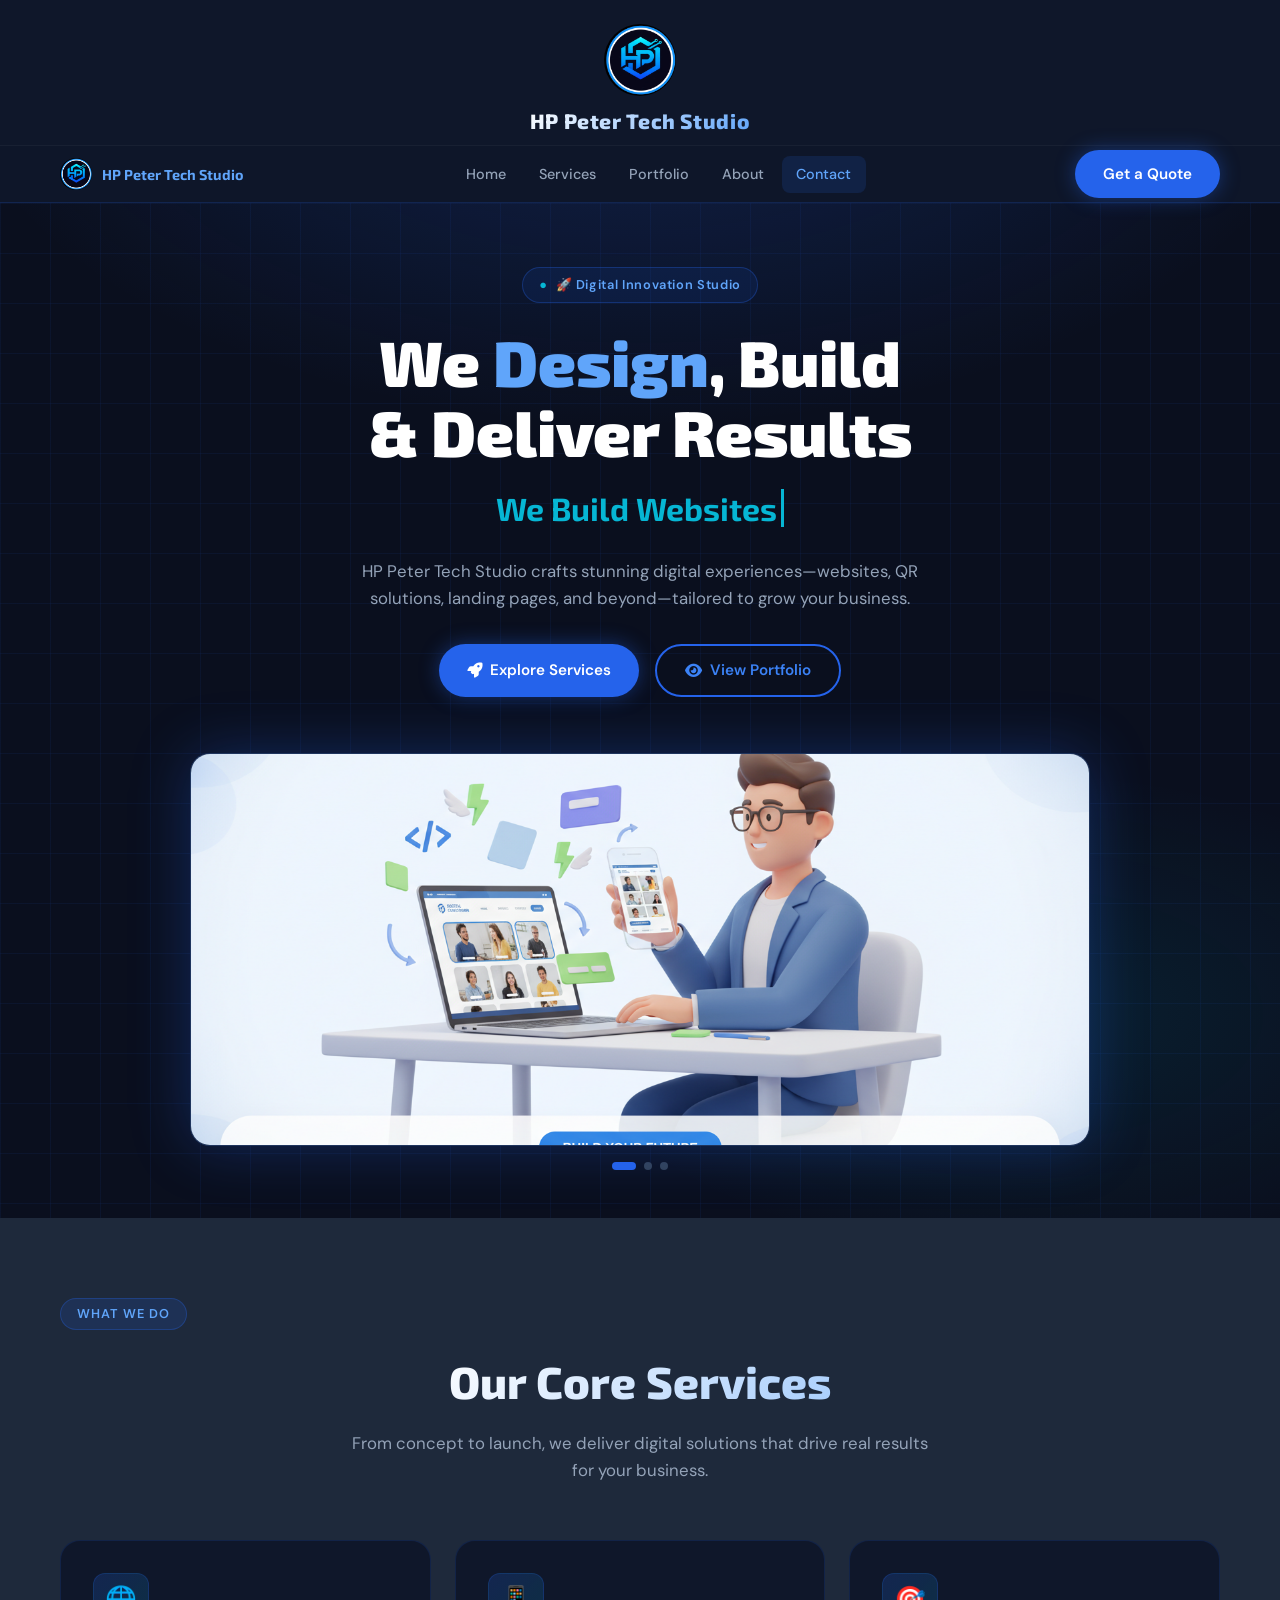
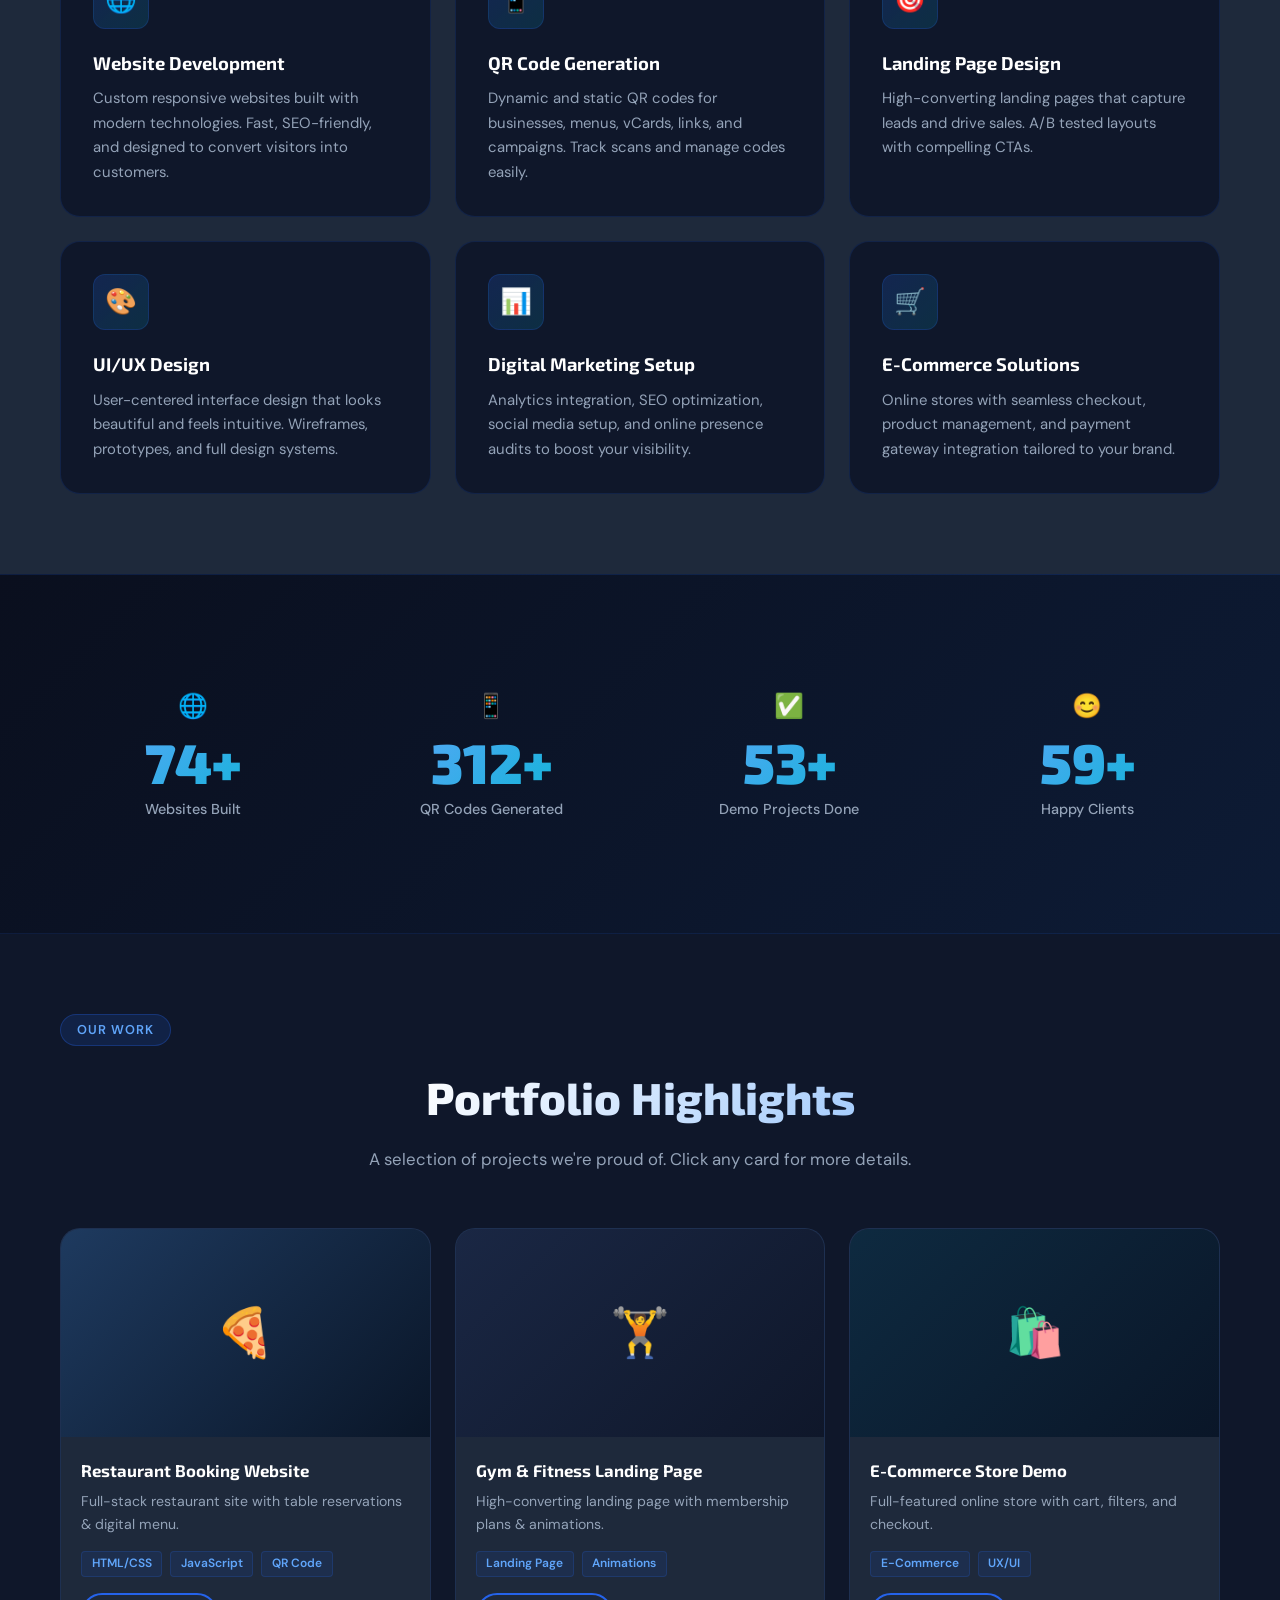
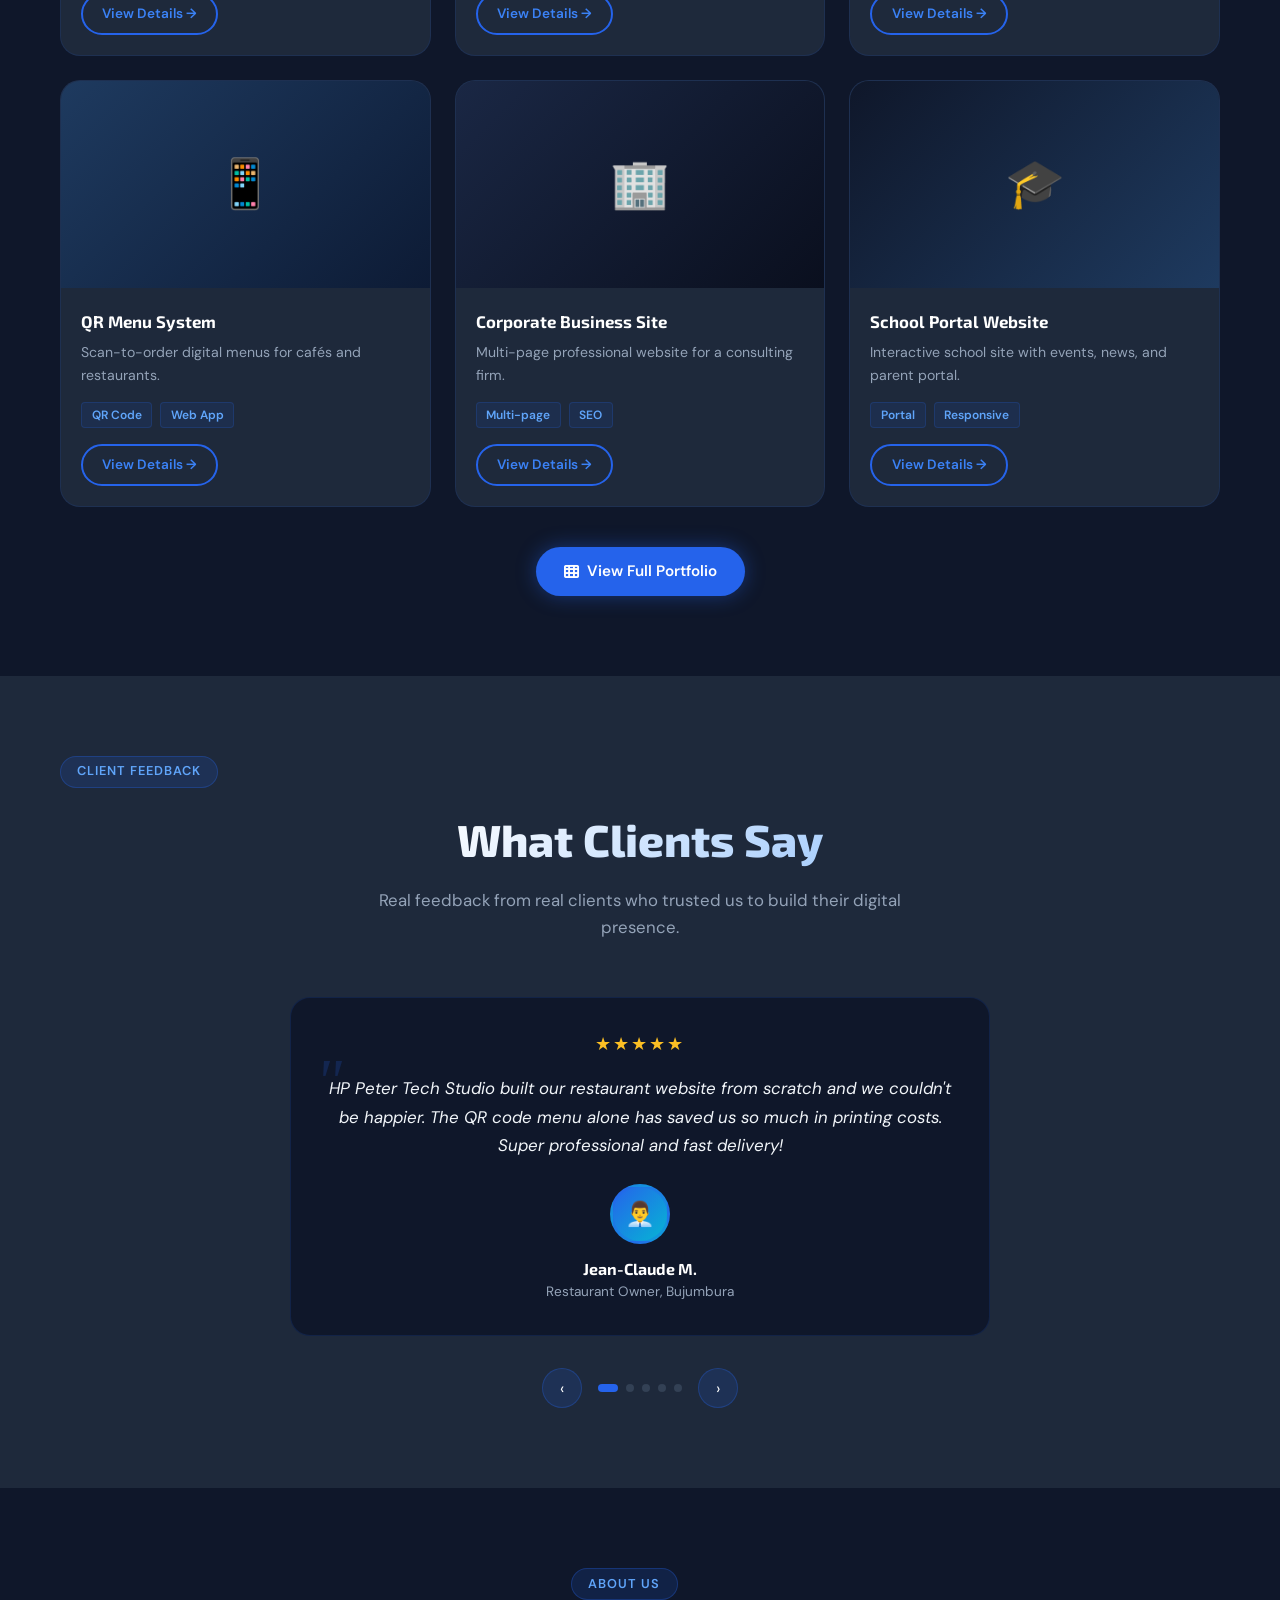
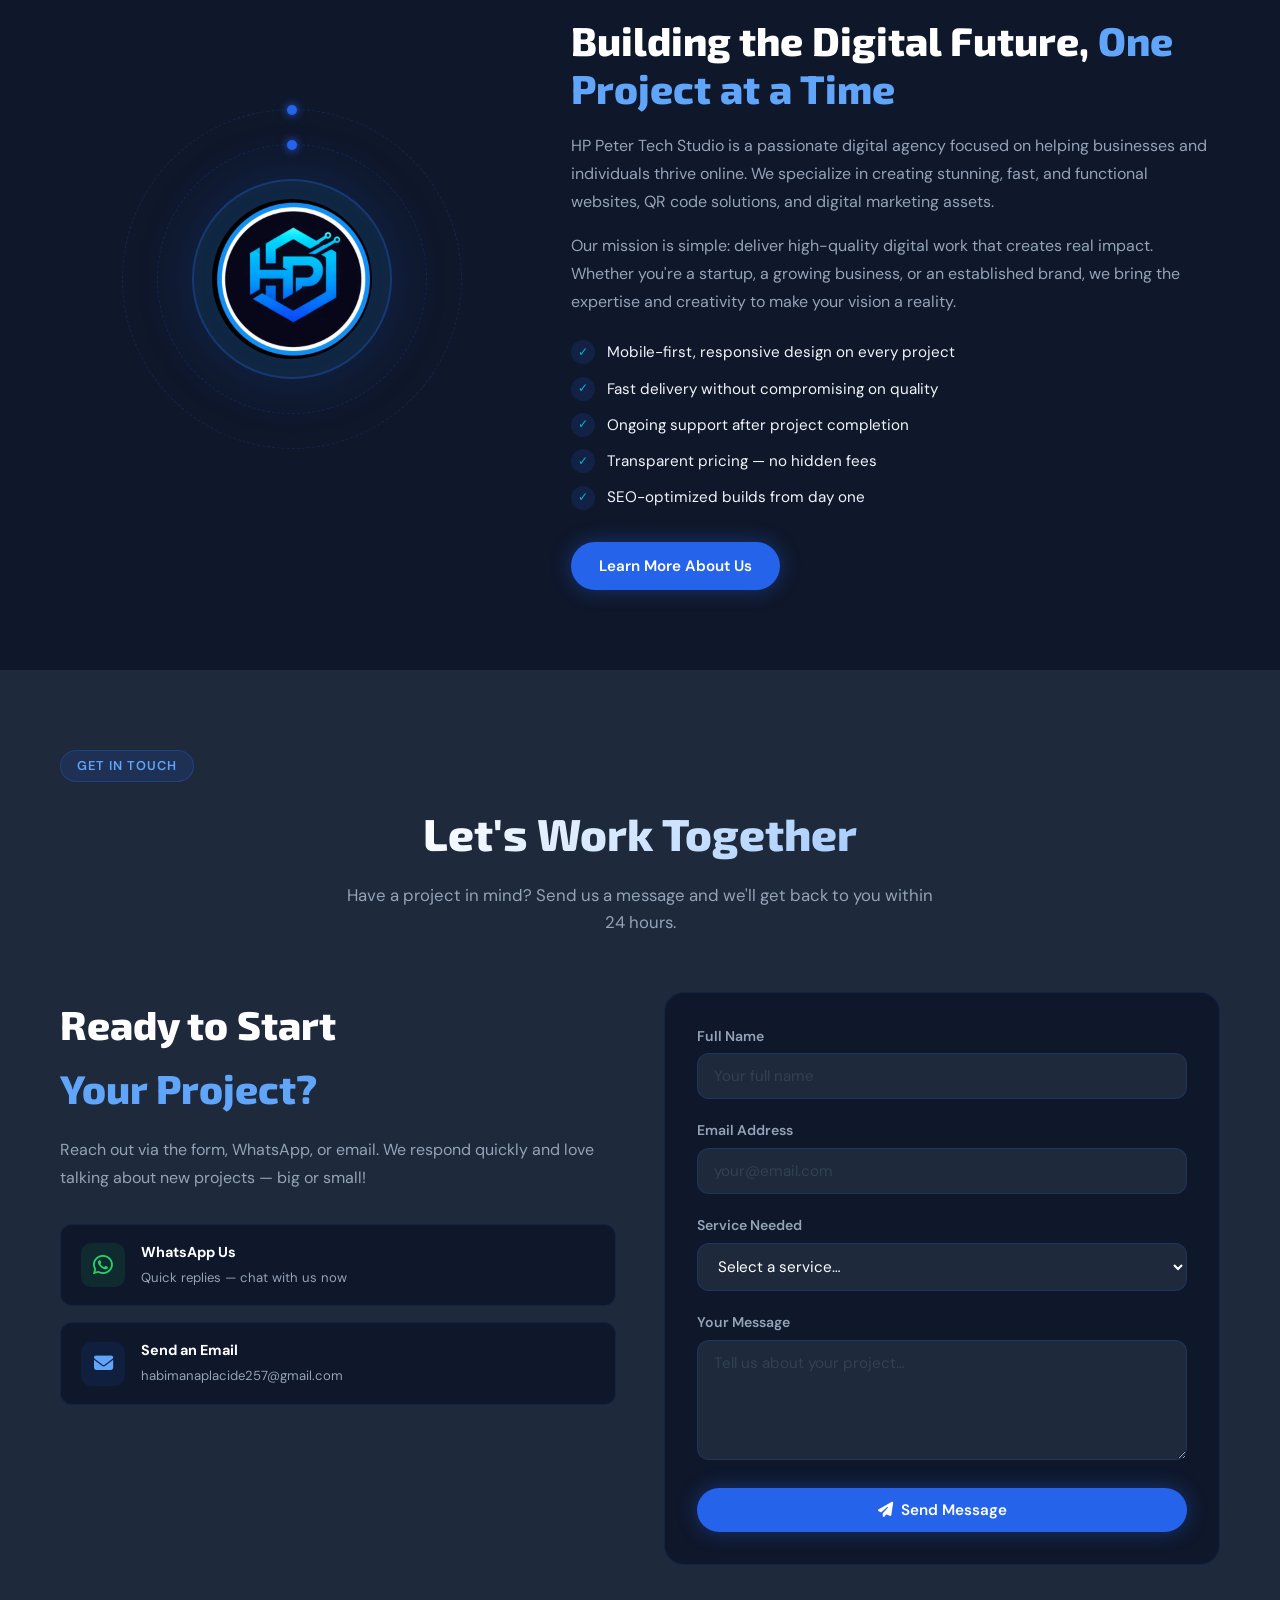
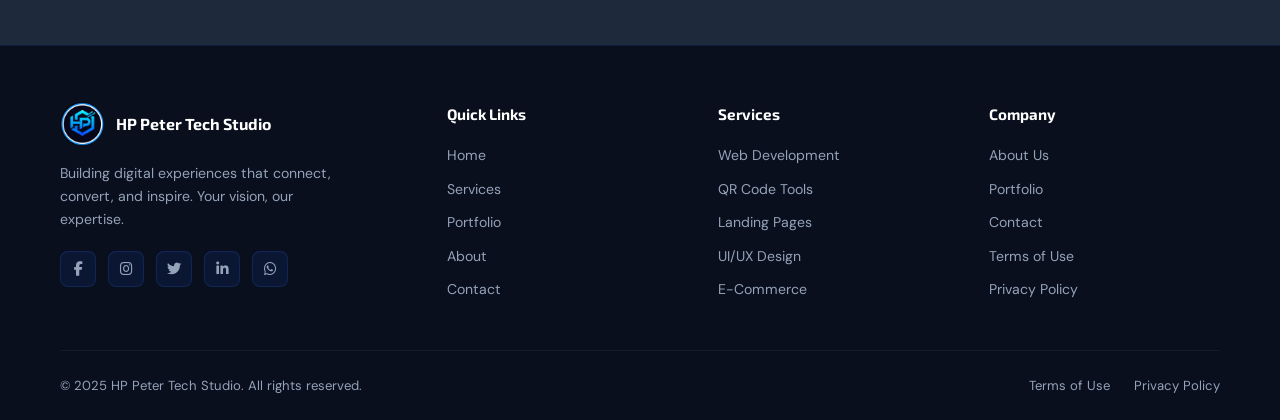
==== index.html @ 399eba9c "Add files via upload" ====
<!DOCTYPE html>
<html lang="en">
<head>
  <meta charset="UTF-8" />
  <meta name="viewport" content="width=device-width, initial-scale=1.0" />
  <title>HP Peter Tech Studio | Web Design & Digital Solutions</title>
  <meta name="description" content="HP Peter Tech Studio – Professional web design, QR code generation, landing pages and digital solutions." />
  <link rel="icon" href="images/logo.png" />
  <link rel="preconnect" href="https://fonts.googleapis.com" />
  <link rel="preconnect" href="https://fonts.gstatic.com" crossorigin />
  <link href="https://fonts.googleapis.com/css2?family=Exo+2:wght@400;600;700;800;900&family=DM+Sans:wght@400;500;600&display=swap" rel="stylesheet" />
  <link rel="stylesheet" href="https://cdnjs.cloudflare.com/ajax/libs/font-awesome/6.5.0/css/all.min.css" />
  <link rel="stylesheet" href="style.css" />
</head>
<body>

<!-- ===== SITE HEADER ===== -->
<header id="site-header">
  <div class="container header-inner">
    <img src="images/logo.png" alt="HP Peter Tech Studio Logo" class="header-logo" />
    <span class="header-brand">HP Peter Tech Studio</span>
  </div>
</header>

<!-- ===== NAVBAR ===== -->
<nav id="navbar">
  <div class="container nav-inner">
    <div class="nav-logo-mini">
      <img src="images/logo.png" alt="Logo" />
      <span>HP Peter Tech Studio</span>
    </div>
    <div class="nav-links">
      <a href="#hero" class="active">Home</a>
      <a href="#services">Services</a>
      <a href="#portfolio">Portfolio</a>
      <a href="#about">About</a>
      <a href="#contact">Contact</a>
    </div>
    <a href="#contact" class="btn btn-primary nav-cta">Get a Quote</a>
    <button class="hamburger" aria-label="Toggle menu">
      <span></span><span></span><span></span>
    </button>
  </div>
  <div class="mobile-menu">
    <a href="#hero">Home</a>
    <a href="#services">Services</a>
    <a href="#portfolio">Portfolio</a>
    <a href="#about">About</a>
    <a href="#contact">Contact</a>
    <a href="#contact" class="btn btn-primary" style="margin-top:0.5rem">Get a Quote</a>
  </div>
</nav>

<!-- ===== HERO ===== -->
<section id="hero">
  <div class="hero-bg"></div>
  <div class="hero-grid"></div>
  <div class="hero-content">
    <div class="hero-badge">🚀 Digital Innovation Studio</div>
    <h1 class="hero-title">
      We <span class="blue">Design</span>, Build<br />& Deliver Results
    </h1>
    <div class="hero-typing-wrap">
      We <span id="typed-text"></span>
    </div>
    <p class="hero-desc">
      HP Peter Tech Studio crafts stunning digital experiences—websites, QR solutions, landing pages, and beyond—tailored to grow your business.
    </p>
    <div class="hero-btns">
      <a href="#services" class="btn btn-primary"><i class="fa fa-rocket"></i> Explore Services</a>
      <a href="#portfolio" class="btn btn-outline"><i class="fa fa-eye"></i> View Portfolio</a>
    </div>
  </div>

  <!-- Hero Slider -->
  <div class="hero-slider-wrap">
    <div class="hero-slider">
      <div class="slide active slide-1">
        <div class="slide-content">
          <!--<div class="slide-icon">🌐</div>
          <div class="slide-title">Professional Website Development</div>
          <div class="slide-desc">Modern, fast, and responsive websites built to impress your clients</div>-->
        </div>
      </div>
      <div class="slide slide-2">
        <div class="slide-content">
          <!--<div class="slide-icon">📱</div>
          <div class="slide-title">QR Code Solutions & Tools</div>
          <div class="slide-desc">Custom QR codes for menus, business cards, marketing campaigns and more</div>-->
        </div>
      </div>
      <div class="slide slide-3">
        <div class="slide-content">
          <!--<div class="slide-icon">🎯</div>
          <div class="slide-title">Landing Pages That Convert</div>
          <div class="slide-desc">High-converting landing pages designed to turn visitors into customers</div>-->
        </div>
      </div>
    </div>
    <div class="slider-dots">
      <span class="active"></span>
      <span></span>
      <span></span>
    </div>
  </div>
</section>

<!-- ===== SERVICES ===== -->
<section id="services" class="section">
  <div class="container">
    <span class="tag" data-aos="fade-up">What We Do</span>
    <h2 class="section-title" data-aos="fade-up" data-aos-delay="100">Our Core Services</h2>
    <p class="section-subtitle" data-aos="fade-up" data-aos-delay="150">From concept to launch, we deliver digital solutions that drive real results for your business.</p>
    <div class="services-grid">

      <div class="service-card" data-aos="fade-up" data-aos-delay="0">
        <div class="service-icon">🌐</div>
        <h3>Website Development</h3>
        <p>Custom responsive websites built with modern technologies. Fast, SEO-friendly, and designed to convert visitors into customers.</p>
      </div>

      <div class="service-card" data-aos="fade-up" data-aos-delay="80">
        <div class="service-icon">📱</div>
        <h3>QR Code Generation</h3>
        <p>Dynamic and static QR codes for businesses, menus, vCards, links, and campaigns. Track scans and manage codes easily.</p>
      </div>

      <div class="service-card" data-aos="fade-up" data-aos-delay="160">
        <div class="service-icon">🎯</div>
        <h3>Landing Page Design</h3>
        <p>High-converting landing pages that capture leads and drive sales. A/B tested layouts with compelling CTAs.</p>
      </div>

      <div class="service-card" data-aos="fade-up" data-aos-delay="0">
        <div class="service-icon">🎨</div>
        <h3>UI/UX Design</h3>
        <p>User-centered interface design that looks beautiful and feels intuitive. Wireframes, prototypes, and full design systems.</p>
      </div>

      <div class="service-card" data-aos="fade-up" data-aos-delay="80">
        <div class="service-icon">📊</div>
        <h3>Digital Marketing Setup</h3>
        <p>Analytics integration, SEO optimization, social media setup, and online presence audits to boost your visibility.</p>
      </div>

      <div class="service-card" data-aos="fade-up" data-aos-delay="160">
        <div class="service-icon">🛒</div>
        <h3>E-Commerce Solutions</h3>
        <p>Online stores with seamless checkout, product management, and payment gateway integration tailored to your brand.</p>
      </div>

    </div>
  </div>
</section>

<!-- ===== COUNTERS ===== -->
<section id="counters" class="section">
  <div class="container">
    <div class="counters-grid">
      <div class="counter-card" data-aos="zoom-in">
        <div class="counter-icon">🌐</div>
        <div class="counter-number" data-target="120" data-suffix="+">0+</div>
        <div class="counter-label">Websites Built</div>
      </div>
      <div class="counter-card" data-aos="zoom-in" data-aos-delay="80">
        <div class="counter-icon">📱</div>
        <div class="counter-number" data-target="500" data-suffix="+">0+</div>
        <div class="counter-label">QR Codes Generated</div>
      </div>
      <div class="counter-card" data-aos="zoom-in" data-aos-delay="160">
        <div class="counter-icon">✅</div>
        <div class="counter-number" data-target="85" data-suffix="+">0+</div>
        <div class="counter-label">Demo Projects Done</div>
      </div>
      <div class="counter-card" data-aos="zoom-in" data-aos-delay="240">
        <div class="counter-icon">😊</div>
        <div class="counter-number" data-target="95" data-suffix="+">0+</div>
        <div class="counter-label">Happy Clients</div>
      </div>
    </div>
  </div>
</section>

<!-- ===== PORTFOLIO ===== -->
<section id="portfolio" class="section">
  <div class="container">
    <span class="tag" data-aos="fade-up">Our Work</span>
    <h2 class="section-title" data-aos="fade-up" data-aos-delay="100">Portfolio Highlights</h2>
    <p class="section-subtitle" data-aos="fade-up" data-aos-delay="150">A selection of projects we're proud of. Click any card for more details.</p>
    <div class="portfolio-grid">

      <div class="portfolio-card" data-aos="fade-up" data-aos-delay="0"
        data-lightbox="true" data-icon="🍕" data-title="Restaurant Booking Website"
        data-desc="A fully responsive restaurant website featuring online table bookings, a digital menu with QR code integration, and an admin panel to manage reservations in real time.">
        <div class="portfolio-img">
          <div class="portfolio-img-inner" style="background: linear-gradient(135deg,#1e3a5f,#0a1628);">🍕</div>
          <div class="portfolio-overlay">🔍</div>
        </div>
        <div class="portfolio-info">
          <h3>Restaurant Booking Website</h3>
          <p>Full-stack restaurant site with table reservations & digital menu.</p>
          <div class="portfolio-tags">
            <span class="ptag">HTML/CSS</span>
            <span class="ptag">JavaScript</span>
            <span class="ptag">QR Code</span>
          </div>
          <span class="btn btn-outline" style="font-size:0.85rem;padding:0.5rem 1.2rem">View Details →</span>
        </div>
      </div>

      <div class="portfolio-card" data-aos="fade-up" data-aos-delay="80"
        data-lightbox="true" data-icon="🏋️" data-title="Gym & Fitness Landing Page"
        data-desc="A high-converting landing page for a local gym featuring animated stats, membership plans, trainer profiles, and a WhatsApp contact integration that boosted sign-ups by 40%.">
        <div class="portfolio-img">
          <div class="portfolio-img-inner" style="background: linear-gradient(135deg,#1a2744,#0f172a);">🏋️</div>
          <div class="portfolio-overlay">🔍</div>
        </div>
        <div class="portfolio-info">
          <h3>Gym & Fitness Landing Page</h3>
          <p>High-converting landing page with membership plans & animations.</p>
          <div class="portfolio-tags">
            <span class="ptag">Landing Page</span>
            <span class="ptag">Animations</span>
          </div>
          <span class="btn btn-outline" style="font-size:0.85rem;padding:0.5rem 1.2rem">View Details →</span>
        </div>
      </div>

      <div class="portfolio-card" data-aos="fade-up" data-aos-delay="160"
        data-lightbox="true" data-icon="🛍️" data-title="E-Commerce Store Demo"
        data-desc="A demo e-commerce storefront built with modern UX patterns including product filtering, cart functionality, wishlist, and a complete checkout flow with mobile-first design.">
        <div class="portfolio-img">
          <div class="portfolio-img-inner" style="background: linear-gradient(135deg,#0e2a40,#0a1628);">🛍️</div>
          <div class="portfolio-overlay">🔍</div>
        </div>
        <div class="portfolio-info">
          <h3>E-Commerce Store Demo</h3>
          <p>Full-featured online store with cart, filters, and checkout.</p>
          <div class="portfolio-tags">
            <span class="ptag">E-Commerce</span>
            <span class="ptag">UX/UI</span>
          </div>
          <span class="btn btn-outline" style="font-size:0.85rem;padding:0.5rem 1.2rem">View Details →</span>
        </div>
      </div>

      <div class="portfolio-card" data-aos="fade-up" data-aos-delay="0"
        data-lightbox="true" data-icon="📱" data-title="QR Menu System"
        data-desc="A dynamic QR code menu system for cafes and restaurants. Customers scan to view the full menu, specials, and prices. Easy update panel for restaurant owners with no coding needed.">
        <div class="portfolio-img">
          <div class="portfolio-img-inner" style="background: linear-gradient(135deg,#1e3a5f,#0d1b35);">📱</div>
          <div class="portfolio-overlay">🔍</div>
        </div>
        <div class="portfolio-info">
          <h3>QR Menu System</h3>
          <p>Scan-to-order digital menus for cafés and restaurants.</p>
          <div class="portfolio-tags">
            <span class="ptag">QR Code</span>
            <span class="ptag">Web App</span>
          </div>
          <span class="btn btn-outline" style="font-size:0.85rem;padding:0.5rem 1.2rem">View Details →</span>
        </div>
      </div>

      <div class="portfolio-card" data-aos="fade-up" data-aos-delay="80"
        data-lightbox="true" data-icon="🏢" data-title="Corporate Business Site"
        data-desc="A professional multi-page website for a consulting firm featuring team profiles, services, a blog section, Google Maps integration, and a full contact system with email notifications.">
        <div class="portfolio-img">
          <div class="portfolio-img-inner" style="background: linear-gradient(135deg,#1a2744,#0a0f1e);">🏢</div>
          <div class="portfolio-overlay">🔍</div>
        </div>
        <div class="portfolio-info">
          <h3>Corporate Business Site</h3>
          <p>Multi-page professional website for a consulting firm.</p>
          <div class="portfolio-tags">
            <span class="ptag">Multi-page</span>
            <span class="ptag">SEO</span>
          </div>
          <span class="btn btn-outline" style="font-size:0.85rem;padding:0.5rem 1.2rem">View Details →</span>
        </div>
      </div>

      <div class="portfolio-card" data-aos="fade-up" data-aos-delay="160"
        data-lightbox="true" data-icon="🎓" data-title="School Portal Website"
        data-desc="An informational and interactive school website featuring news, event calendar, staff directory, admissions form, and a parent portal with announcements and document downloads.">
        <div class="portfolio-img">
          <div class="portfolio-img-inner" style="background: linear-gradient(135deg,#0f172a,#1e3a5f);">🎓</div>
          <div class="portfolio-overlay">🔍</div>
        </div>
        <div class="portfolio-info">
          <h3>School Portal Website</h3>
          <p>Interactive school site with events, news, and parent portal.</p>
          <div class="portfolio-tags">
            <span class="ptag">Portal</span>
            <span class="ptag">Responsive</span>
          </div>
          <span class="btn btn-outline" style="font-size:0.85rem;padding:0.5rem 1.2rem">View Details →</span>
        </div>
      </div>

    </div>
    <div style="text-align:center;margin-top:2.5rem" data-aos="fade-up">
      <a href="portfolio.html" class="btn btn-primary"><i class="fa fa-th"></i> View Full Portfolio</a>
    </div>
  </div>
</section>

<!-- Lightbox -->
<div class="lightbox-overlay">
  <div class="lightbox-box">
    <div class="lightbox-close">✕</div>
    <div class="lightbox-icon"></div>
    <h3 class="lightbox-title"></h3>
    <p class="lightbox-desc"></p>
    <a href="#contact" class="btn btn-primary">Get Similar Project →</a>
  </div>
</div>

<!-- ===== TESTIMONIALS ===== -->
<section id="testimonials" class="section">
  <div class="container">
    <span class="tag" data-aos="fade-up">Client Feedback</span>
    <h2 class="section-title" data-aos="fade-up" data-aos-delay="100">What Clients Say</h2>
    <p class="section-subtitle" data-aos="fade-up" data-aos-delay="150">Real feedback from real clients who trusted us to build their digital presence.</p>

    <div class="testimonials-slider" data-aos="fade-up" data-aos-delay="200">
      <div class="testimonials-track">
        <div class="testimonial-slide">
          <div class="testimonial-card">
            <div class="testimonial-stars">★★★★★</div>
            <p class="testimonial-text">HP Peter Tech Studio built our restaurant website from scratch and we couldn't be happier. The QR code menu alone has saved us so much in printing costs. Super professional and fast delivery!</p>
            <div class="testimonial-avatar">👨‍💼</div>
            <div class="testimonial-name">Jean-Claude M.</div>
            <div class="testimonial-role">Restaurant Owner, Bujumbura</div>
          </div>
        </div>
        <div class="testimonial-slide">
          <div class="testimonial-card">
            <div class="testimonial-stars">★★★★★</div>
            <p class="testimonial-text">The landing page they designed for our gym doubled our sign-up inquiries in the first month. Clean, modern, and it loads so fast! Highly recommend for any small business.</p>
            <div class="testimonial-avatar">💪</div>
            <div class="testimonial-name">Amina K.</div>
            <div class="testimonial-role">Fitness Studio Manager</div>
          </div>
        </div>
        <div class="testimonial-slide">
          <div class="testimonial-card">
            <div class="testimonial-stars">★★★★★</div>
            <p class="testimonial-text">Really impressed with the quality of work and the attention to detail. They delivered exactly what we discussed and even added some extra features we didn't ask for. Great communication throughout.</p>
            <div class="testimonial-avatar">🏢</div>
            <div class="testimonial-name">Patrick N.</div>
            <div class="testimonial-role">CEO, Consulting Firm</div>
          </div>
        </div>
        <div class="testimonial-slide">
          <div class="testimonial-card">
            <div class="testimonial-stars">★★★★★</div>
            <p class="testimonial-text">Our school needed a professional online presence and HP Peter Tech Studio delivered beyond expectations. Parents love the new site and we get compliments every day. Very talented team!</p>
            <div class="testimonial-avatar">🎓</div>
            <div class="testimonial-name">Sr. Marie-Claire</div>
            <div class="testimonial-role">School Director</div>
          </div>
        </div>
        <div class="testimonial-slide">
          <div class="testimonial-card">
            <div class="testimonial-stars">★★★★★</div>
            <p class="testimonial-text">Fast, affordable, and reliable. They built our e-commerce demo site exactly as we wanted. The mobile version is especially good. Will definitely work with them again for future projects!</p>
            <div class="testimonial-avatar">🛍️</div>
            <div class="testimonial-name">Diane R.</div>
            <div class="testimonial-role">Online Store Owner</div>
          </div>
        </div>
      </div>
      <div class="testimonials-nav">
        <button class="t-prev">‹</button>
        <div class="t-dots">
          <span class="active"></span>
          <span></span><span></span><span></span><span></span>
        </div>
        <button class="t-next">›</button>
      </div>
    </div>
  </div>
</section>

<!-- ===== ABOUT ===== -->
<section id="about" class="section">
  <div class="container">
    <div class="about-inner">
      <div class="about-visual" data-aos="fade-right">
        <div class="orbit orbit-2"><div class="orbit-dot"></div></div>
        <div class="orbit orbit-1"><div class="orbit-dot"></div></div>
        <div class="about-logo-wrap">
          <img src="images/logo.png" alt="HP Peter Tech Studio" />
        </div>
      </div>
      <div class="about-text" data-aos="fade-left" data-aos-delay="100">
        <span class="tag">About Us</span>
        <h2>Building the Digital Future, <span style="color:var(--blue-glow)">One Project at a Time</span></h2>
        <p>HP Peter Tech Studio is a passionate digital agency focused on helping businesses and individuals thrive online. We specialize in creating stunning, fast, and functional websites, QR code solutions, and digital marketing assets.</p>
        <p>Our mission is simple: deliver high-quality digital work that creates real impact. Whether you're a startup, a growing business, or an established brand, we bring the expertise and creativity to make your vision a reality.</p>
        <div class="about-features">
          <div class="about-feature"><span>✓</span> Mobile-first, responsive design on every project</div>
          <div class="about-feature"><span>✓</span> Fast delivery without compromising on quality</div>
          <div class="about-feature"><span>✓</span> Ongoing support after project completion</div>
          <div class="about-feature"><span>✓</span> Transparent pricing — no hidden fees</div>
          <div class="about-feature"><span>✓</span> SEO-optimized builds from day one</div>
        </div>
        <a href="about.html" class="btn btn-primary">Learn More About Us</a>
      </div>
    </div>
  </div>
</section>

<!-- ===== CONTACT ===== -->
<section id="contact" class="section">
  <div class="container">
    <span class="tag" data-aos="fade-up">Get In Touch</span>
    <h2 class="section-title" data-aos="fade-up" data-aos-delay="100">Let's Work Together</h2>
    <p class="section-subtitle" data-aos="fade-up" data-aos-delay="150">Have a project in mind? Send us a message and we'll get back to you within 24 hours.</p>
    <div class="contact-inner">
      <div class="contact-info" data-aos="fade-right">
        <h2>Ready to Start<br /><span style="color:var(--blue-glow)">Your Project?</span></h2>
        <p>Reach out via the form, WhatsApp, or email. We respond quickly and love talking about new projects — big or small!</p>
        <div class="contact-channels">
          <a href="https://wa.me/25777544572?text=Hello%20HP%20Peter%20Tech%20Studio%2C%20I%20need%20a%20website" class="contact-channel" target="_blank" rel="noopener">
            <div class="channel-icon wa"><i class="fab fa-whatsapp" style="color:#25d366;font-size:1.4rem"></i></div>
            <div class="channel-text">
              <strong>WhatsApp Us</strong>
              <span>Quick replies — chat with us now</span>
            </div>
          </a>
          <a href="mailto:habimanaplacide257@gmail.com" class="contact-channel">
            <div class="channel-icon em"><i class="fas fa-envelope" style="color:var(--blue-glow);font-size:1.2rem"></i></div>
            <div class="channel-text">
              <strong>Send an Email</strong>
              <span>habimanaplacide257@gmail.com</span>
            </div>
          </a>
        </div>
      </div>

      <!--<form>
        <label for="subject">Name</label>
        <input type="text" id="name" name="name" placeholder="Enter Your Name" Required>

        <label for="email">Email</label>
        <input type="email" id="email" name="email" placeholder="Enter Your Email" Required>

        <label for="subject">Name</label>
        <input type="text" id="name" name="name" placeholder="Enter Your Name" Required>

        <label for="message">Message</label>
        <input type="text" id="message" name="message" placeholder="Enter Your Message" Required>
        
      </form>-->
      <div class="contact-form-wrap" data-aos="fade-left" data-aos-delay="100">
        <form id="contact-form" action="https://formspree.io/f/YOUR_FORM_ID" method="POST">
          <div class="form-group">
            <label for="name">Full Name</label>
            <input type="text" id="name" name="name" placeholder="Your full name" required />
          </div>
          <div class="form-group">
            <label for="email">Email Address</label>
            <input type="email" id="email" name="email" placeholder="your@email.com" required />
          </div>
          <div class="form-group">
            <label for="service">Service Needed</label>
            <select id="service" name="service">
              <option value="">Select a service…</option>
              <option>Website Development</option>
              <option>QR Code Generation</option>
              <option>Landing Page Design</option>
              <option>E-Commerce Store</option>
              <option>UI/UX Design</option>
              <option>Other</option>
            </select>
          </div>
          <div class="form-group">
            <label for="message">Your Message</label>
            <textarea id="message" name="message" placeholder="Tell us about your project…" required></textarea>
          </div>
          <button type="submit" class="btn btn-primary" style="width:100%;justify-content:center">
            <i class="fas fa-paper-plane"></i> Send Message
          </button>
          <div class="form-success">✅ Message sent! We'll get back to you soon.</div>
        </form>
      </div>
    </div>
  </div>
</section>

<!-- ===== FOOTER ===== -->
<footer>
  <div class="container">
    <div class="footer-grid">
      <div class="footer-brand">
        <div class="footer-logo">
          <img src="images/logo.png" alt="Logo" />
          <span>HP Peter Tech Studio</span>
        </div>
        <p>Building digital experiences that connect, convert, and inspire. Your vision, our expertise.</p>
        <div class="footer-social">
          <a href="https://www.facebook.com/profile.php?id=61583111527157" class="social-icon" aria-label="Facebook"><i class="fab fa-facebook-f"></i></a>
          <a href="#" class="social-icon" aria-label="Instagram"><i class="fab fa-instagram"></i></a>
          <a href="#" class="social-icon" aria-label="Twitter"><i class="fab fa-twitter"></i></a>
          <a href="https://www.linkedin.com/in/placide-habimana-944597352/" class="social-icon" aria-label="LinkedIn"><i class="fab fa-linkedin-in"></i></a>
          <a href="https://wa.me/25777544572" class="social-icon" aria-label="WhatsApp"><i class="fab fa-whatsapp"></i></a>
        </div>
      </div>
      <div class="footer-col">
        <h4>Quick Links</h4>
        <ul>
          <li><a href="#hero">Home</a></li>
          <li><a href="#services">Services</a></li>
          <li><a href="#portfolio">Portfolio</a></li>
          <li><a href="#about">About</a></li>
          <li><a href="#contact">Contact</a></li>
        </ul>
      </div>
      <div class="footer-col">
        <h4>Services</h4>
        <ul>
          <li><a href="services.html">Web Development</a></li>
          <li><a href="services.html">QR Code Tools</a></li>
          <li><a href="services.html">Landing Pages</a></li>
          <li><a href="services.html">UI/UX Design</a></li>
          <li><a href="services.html">E-Commerce</a></li>
        </ul>
      </div>
      <div class="footer-col">
        <h4>Company</h4>
        <ul>
          <li><a href="about.html">About Us</a></li>
          <li><a href="portfolio.html">Portfolio</a></li>
          <li><a href="contact.html">Contact</a></li>
          <li><a href="terms.html">Terms of Use</a></li>
          <li><a href="privacy.html">Privacy Policy</a></li>
        </ul>
      </div>
    </div>
    <div class="footer-bottom">
      <p>© 2025 HP Peter Tech Studio. All rights reserved.</p>
      <div class="footer-legal">
        <a href="terms.html">Terms of Use</a>
        <a href="privacy.html">Privacy Policy</a>
      </div>
    </div>
  </div>
</footer>

<button class="back-to-top" aria-label="Back to top">↑</button>

<script src="script.js"></script>
</body>
</html>
---- style.css ----
/* ===== CSS VARIABLES ===== */
:root {
  --dark: #0f172a;
  --dark-2: #1e293b;
  --dark-3: #0a0f1e;
  --blue: #2563eb;
  --blue-light: #3b82f6;
  --blue-glow: #60a5fa;
  --cyan: #06b6d4;
  --white: #ffffff;
  --gray-light: #f1f5f9;
  --gray-mid: #94a3b8;
  --gray-dark: #334155;
  --font-display: 'Exo 2', sans-serif;
  --font-body: 'DM Sans', sans-serif;
  --transition: all 0.3s ease;
  --shadow: 0 4px 24px rgba(37, 99, 235, 0.18);
  --shadow-lg: 0 8px 48px rgba(37, 99, 235, 0.25);
  --radius: 12px;
  --radius-lg: 20px;
}

/* ===== RESET & BASE ===== */
*, *::before, *::after { box-sizing: border-box; margin: 0; padding: 0; }

html { scroll-behavior: smooth; font-size: 16px; }

body {
  font-family: var(--font-body);
  background: var(--dark);
  color: var(--white);
  line-height: 1.6;
  overflow-x: hidden;
}

img { max-width: 100%; display: block; }
a { text-decoration: none; color: inherit; }
ul { list-style: none; }
button { cursor: pointer; border: none; outline: none; font-family: inherit; }

/* ===== UTILITIES ===== */
.container { width: 100%; max-width: 1200px; margin: 0 auto; padding: 0 1.25rem; }
.section { padding: 5rem 0; }
.section-title {
  font-family: var(--font-display);
  font-size: clamp(1.8rem, 4vw, 2.8rem);
  font-weight: 800;
  text-align: center;
  margin-bottom: 0.75rem;
  background: linear-gradient(135deg, var(--white) 30%, var(--blue-glow));
  -webkit-background-clip: text;
  -webkit-text-fill-color: transparent;
  background-clip: text;
}
.section-subtitle {
  text-align: center;
  color: var(--gray-mid);
  font-size: 1.05rem;
  margin-bottom: 3.5rem;
  max-width: 600px;
  margin-left: auto;
  margin-right: auto;
}
.btn {
  display: inline-flex;
  align-items: center;
  gap: 0.5rem;
  padding: 0.75rem 1.75rem;
  border-radius: 50px;
  font-weight: 600;
  font-size: 0.95rem;
  transition: var(--transition);
}
.btn-primary {
  background: var(--blue);
  color: var(--white);
  box-shadow: 0 0 20px rgba(37,99,235,0.4);
}
.btn-primary:hover {
  background: var(--blue-light);
  transform: translateY(-2px);
  box-shadow: 0 0 30px rgba(37,99,235,0.6);
}
.btn-outline {
  border: 2px solid var(--blue);
  color: var(--blue-light);
  background: transparent;
}
.btn-outline:hover {
  background: var(--blue);
  color: var(--white);
  transform: translateY(-2px);
}
.tag {
  display: inline-block;
  background: rgba(37,99,235,0.15);
  color: var(--blue-glow);
  border: 1px solid rgba(37,99,235,0.3);
  border-radius: 50px;
  padding: 0.3rem 1rem;
  font-size: 0.8rem;
  font-weight: 600;
  letter-spacing: 0.08em;
  text-transform: uppercase;
  margin-bottom: 1rem;
}

/* ===== HEADER / TOP BAR ===== */
#site-header {
  background: var(--dark);
  padding: 1.5rem 0 0.5rem;
  text-align: center;
  border-bottom: 1px solid rgba(255,255,255,0.04);
}
.header-inner { display: flex; flex-direction: column; align-items: center; gap: 0.5rem; }
.header-logo { width: 72px; height: 72px; border-radius: 50%; object-fit: cover; }
.header-brand {
  font-family: var(--font-display);
  font-size: 1.3rem;
  font-weight: 800;
  background: linear-gradient(135deg, var(--white), var(--blue-glow));
  -webkit-background-clip: text;
  -webkit-text-fill-color: transparent;
  background-clip: text;
  letter-spacing: 0.03em;
}

/* ===== NAVBAR ===== */
#navbar {
  position: sticky;
  top: 0;
  z-index: 1000;
  background: rgba(15,23,42,0.95);
  backdrop-filter: blur(14px);
  -webkit-backdrop-filter: blur(14px);
  border-bottom: 1px solid rgba(37,99,235,0.2);
  transition: var(--transition);
}
#navbar.scrolled { box-shadow: 0 4px 30px rgba(0,0,0,0.5); }
.nav-inner {
  display: flex;
  align-items: center;
  justify-content: space-between;
  height: 56px;
}
.nav-logo-mini {
  display: flex;
  align-items: center;
  gap: 0.6rem;
  opacity: 0;
  transition: opacity 0.3s;
}
.nav-logo-mini img { width: 32px; height: 32px; border-radius: 50%; }
.nav-logo-mini span {
  font-family: var(--font-display);
  font-weight: 700;
  font-size: 0.9rem;
  color: var(--blue-glow);
}
#navbar.scrolled .nav-logo-mini { opacity: 1; }
.nav-links {
  display: flex;
  align-items: center;
  gap: 0.25rem;
}
.nav-links a {
  padding: 0.45rem 0.9rem;
  border-radius: 8px;
  font-size: 0.9rem;
  font-weight: 500;
  color: var(--gray-mid);
  transition: var(--transition);
}
.nav-links a:hover, .nav-links a.active {
  color: var(--white);
  background: rgba(37,99,235,0.15);
}
.nav-links a.active { color: var(--blue-glow); }
.nav-cta { display: none; }
.hamburger {
  display: flex;
  flex-direction: column;
  gap: 5px;
  background: none;
  padding: 4px;
  cursor: pointer;
}
.hamburger span {
  display: block;
  width: 24px;
  height: 2px;
  background: var(--white);
  border-radius: 2px;
  transition: var(--transition);
}
.hamburger.open span:nth-child(1) { transform: rotate(45deg) translate(5px, 5px); }
.hamburger.open span:nth-child(2) { opacity: 0; }
.hamburger.open span:nth-child(3) { transform: rotate(-45deg) translate(5px, -5px); }
.mobile-menu {
  display: none;
  flex-direction: column;
  background: var(--dark-2);
  border-top: 1px solid rgba(37,99,235,0.15);
  padding: 1rem;
  gap: 0.25rem;
}
.mobile-menu.open { display: flex; }
.mobile-menu a {
  padding: 0.7rem 1rem;
  border-radius: 8px;
  color: var(--gray-mid);
  font-weight: 500;
  transition: var(--transition);
}
.mobile-menu a:hover { color: var(--white); background: rgba(37,99,235,0.15); }

/* ===== HERO ===== */
#hero {
  min-height: calc(100vh - 56px);
  display: flex;
  flex-direction: column;
  align-items: center;
  justify-content: center;
  text-align: center;
  padding: 4rem 1.25rem 3rem;
  position: relative;
  overflow: hidden;
}
.hero-bg {
  position: absolute;
  inset: 0;
  background:
    radial-gradient(ellipse 80% 60% at 50% -20%, rgba(37,99,235,0.25) 0%, transparent 70%),
    radial-gradient(ellipse 60% 40% at 80% 80%, rgba(6,182,212,0.1) 0%, transparent 60%),
    var(--dark-3);
  z-index: 0;
}
.hero-grid {
  position: absolute;
  inset: 0;
  background-image:
    linear-gradient(rgba(37,99,235,0.07) 1px, transparent 1px),
    linear-gradient(90deg, rgba(37,99,235,0.07) 1px, transparent 1px);
  background-size: 50px 50px;
  z-index: 0;
}
.hero-content { position: relative; z-index: 1; max-width: 800px; }
.hero-badge {
  display: inline-flex;
  align-items: center;
  gap: 0.5rem;
  background: rgba(37,99,235,0.1);
  border: 1px solid rgba(37,99,235,0.3);
  border-radius: 50px;
  padding: 0.4rem 1rem;
  font-size: 0.8rem;
  font-weight: 600;
  color: var(--blue-glow);
  margin-bottom: 1.5rem;
  letter-spacing: 0.05em;
}
.hero-badge::before { content: '●'; color: var(--cyan); animation: pulse-dot 2s infinite; }
@keyframes pulse-dot { 0%, 100% { opacity: 1; } 50% { opacity: 0.3; } }
.hero-title {
  font-family: var(--font-display);
  font-size: clamp(2.2rem, 6vw, 4rem);
  font-weight: 900;
  line-height: 1.1;
  margin-bottom: 1rem;
}
.hero-title span.blue { color: var(--blue-glow); }
.hero-typing-wrap {
  font-family: var(--font-display);
  font-size: clamp(1.3rem, 3.5vw, 2rem);
  font-weight: 700;
  color: var(--cyan);
  min-height: 2.5rem;
  margin-bottom: 1.5rem;
}
#typed-text { border-right: 3px solid var(--cyan); padding-right: 4px; animation: blink 0.7s step-end infinite; }
@keyframes blink { 0%, 100% { border-color: var(--cyan); } 50% { border-color: transparent; } }
.hero-desc {
  color: var(--gray-mid);
  font-size: 1.05rem;
  max-width: 560px;
  margin: 0 auto 2rem;
}
.hero-btns { display: flex; gap: 1rem; flex-wrap: wrap; justify-content: center; margin-bottom: 3.5rem; }

/* Hero Slider */
.hero-slider-wrap {
  position: relative;
  z-index: 1;
  width: 100%;
  max-width: 900px;
  margin: 0 auto;
}
.hero-slider {
  position: relative;
  border-radius: var(--radius-lg);
  overflow: hidden;
  box-shadow: 0 0 60px rgba(37,99,235,0.3);
  border: 1px solid rgba(37,99,235,0.2);
  background: var(--dark-2);
  aspect-ratio: 16/7;
}
.slide {
  position: absolute;
  inset: 0;
  opacity: 0;
  transition: opacity 0.8s ease;
  display: flex;
  align-items: center;
  justify-content: center;
  font-size: 1.2rem;
}
.slide.active { opacity: 1; }
.slide-content {
  width: 100%;
  height: 100%;
  display: flex;
  align-items: center;
  justify-content: center;
  flex-direction: column;
  gap: 0.75rem;
  padding: 2rem;
}
.slide-icon { font-size: 3rem; }
.slide-title { font-family: var(--font-display); font-size: 1.4rem; font-weight: 700;}
.slide-desc { color: var(--gray-mid); text-align: center; font-size: 0.95rem; }
.slide-1 { background: linear-gradient(135deg, #0f172a, #1e3a5f); background-image:url("images/Generated\ Image\ March\ 15\,\ 2026\ -\ 11_56PM.png");background-size:cover;
background-position:center;
background-repeat:no-repeat; }
.slide-2 { background: linear-gradient(135deg, #0a1628, #0e2a40); background-image: url('images/ChatGPT\ Image\ Mar\ 16\,\ 2026\,\ 12_17_22\ AM.png');background-size:cover;
background-position:center;
background-repeat:no-repeat;}
.slide-3 { background: linear-gradient(135deg, #0f172a, #1a2744); background-image: url('images/ChatGPT\ Image\ Mar\ 16\,\ 2026\,\ 12_27_31\ AM.png'); background-size: cover; background-position: center; background-repeat: no-repeat;}
.slider-dots {
  display: flex;
  justify-content: center;
  gap: 0.5rem;
  margin-top: 1rem;
}
.slider-dots span {
  width: 8px;
  height: 8px;
  border-radius: 50%;
  background: var(--gray-dark);
  cursor: pointer;
  transition: var(--transition);
}
.slider-dots span.active { background: var(--blue); width: 24px; border-radius: 4px; }

/* ===== SERVICES ===== */
#services { background: var(--dark-2); }
.services-grid {
  display: grid;
  grid-template-columns: repeat(auto-fit, minmax(280px, 1fr));
  gap: 1.5rem;
}
.service-card {
  background: var(--dark);
  border: 1px solid rgba(37,99,235,0.15);
  border-radius: var(--radius-lg);
  padding: 2rem;
  transition: var(--transition);
  position: relative;
  overflow: hidden;
}
.service-card::before {
  content: '';
  position: absolute;
  top: 0;
  left: 0;
  right: 0;
  height: 3px;
  background: linear-gradient(90deg, var(--blue), var(--cyan));
  transform: scaleX(0);
  transition: transform 0.3s ease;
}
.service-card:hover::before { transform: scaleX(1); }
.service-card:hover {
  transform: translateY(-6px);
  border-color: rgba(37,99,235,0.4);
  box-shadow: var(--shadow-lg);
}
.service-icon {
  width: 56px;
  height: 56px;
  background: linear-gradient(135deg, rgba(37,99,235,0.2), rgba(6,182,212,0.15));
  border-radius: var(--radius);
  display: flex;
  align-items: center;
  justify-content: center;
  font-size: 1.6rem;
  margin-bottom: 1.25rem;
  border: 1px solid rgba(37,99,235,0.2);
}
.service-card h3 {
  font-family: var(--font-display);
  font-size: 1.15rem;
  font-weight: 700;
  margin-bottom: 0.5rem;
  color: var(--white);
}
.service-card p { color: var(--gray-mid); font-size: 0.93rem; line-height: 1.65; }

/* ===== COUNTERS ===== */
#counters {
  background: linear-gradient(135deg, var(--dark-3) 0%, #0d1b35 100%);
  border-top: 1px solid rgba(37,99,235,0.15);
  border-bottom: 1px solid rgba(37,99,235,0.15);
}
.counters-grid {
  display: grid;
  grid-template-columns: repeat(2, 1fr);
  gap: 2rem;
}
.counter-card {
  text-align: center;
  padding: 2rem 1rem;
}
.counter-number {
  font-family: var(--font-display);
  font-size: clamp(2.5rem, 6vw, 3.5rem);
  font-weight: 900;
  background: linear-gradient(135deg, var(--blue-glow), var(--cyan));
  -webkit-background-clip: text;
  -webkit-text-fill-color: transparent;
  background-clip: text;
  line-height: 1;
  margin-bottom: 0.5rem;
}
.counter-label {
  color: var(--gray-mid);
  font-size: 0.9rem;
  font-weight: 500;
}
.counter-icon { font-size: 1.5rem; margin-bottom: 0.5rem; }

/* ===== PORTFOLIO ===== */
#portfolio { background: var(--dark); }
.portfolio-grid {
  display: grid;
  grid-template-columns: repeat(auto-fit, minmax(280px, 1fr));
  gap: 1.5rem;
}
.portfolio-card {
  background: var(--dark-2);
  border: 1px solid rgba(37,99,235,0.12);
  border-radius: var(--radius-lg);
  overflow: hidden;
  transition: var(--transition);
  cursor: pointer;
}
.portfolio-card:hover {
  transform: translateY(-6px);
  border-color: rgba(37,99,235,0.35);
  box-shadow: var(--shadow-lg);
}
.portfolio-img {
  position: relative;
  aspect-ratio: 16/9;
  overflow: hidden;
  background: var(--dark-3);
}
.portfolio-img-inner {
  width: 100%;
  height: 100%;
  display: flex;
  align-items: center;
  justify-content: center;
  font-size: 3rem;
  transition: transform 0.5s ease;
}
.portfolio-card:hover .portfolio-img-inner { transform: scale(1.08); }
.portfolio-overlay {
  position: absolute;
  inset: 0;
  background: rgba(37,99,235,0.7);
  display: flex;
  align-items: center;
  justify-content: center;
  opacity: 0;
  transition: var(--transition);
  font-size: 2rem;
}
.portfolio-card:hover .portfolio-overlay { opacity: 1; }
.portfolio-info { padding: 1.25rem; }
.portfolio-info h3 {
  font-family: var(--font-display);
  font-weight: 700;
  margin-bottom: 0.4rem;
  font-size: 1.05rem;
}
.portfolio-info p { color: var(--gray-mid); font-size: 0.88rem; margin-bottom: 1rem; }
.portfolio-tags { display: flex; gap: 0.5rem; flex-wrap: wrap; margin-bottom: 1rem; }
.ptag {
  background: rgba(37,99,235,0.1);
  color: var(--blue-glow);
  border: 1px solid rgba(37,99,235,0.2);
  border-radius: 4px;
  padding: 0.15rem 0.6rem;
  font-size: 0.75rem;
  font-weight: 600;
}

/* Lightbox */
.lightbox-overlay {
  position: fixed;
  inset: 0;
  background: rgba(0,0,0,0.9);
  z-index: 9999;
  display: flex;
  align-items: center;
  justify-content: center;
  padding: 1rem;
  opacity: 0;
  pointer-events: none;
  transition: opacity 0.3s;
}
.lightbox-overlay.open { opacity: 1; pointer-events: all; }
.lightbox-box {
  background: var(--dark-2);
  border: 1px solid rgba(37,99,235,0.3);
  border-radius: var(--radius-lg);
  max-width: 700px;
  width: 100%;
  padding: 2rem;
  position: relative;
  transform: scale(0.9);
  transition: transform 0.3s;
}
.lightbox-overlay.open .lightbox-box { transform: scale(1); }
.lightbox-close {
  position: absolute;
  top: 1rem; right: 1rem;
  width: 32px; height: 32px;
  background: rgba(255,255,255,0.1);
  border-radius: 50%;
  display: flex; align-items: center; justify-content: center;
  font-size: 1.2rem;
  cursor: pointer;
  transition: var(--transition);
}
.lightbox-close:hover { background: var(--blue); }
.lightbox-icon { font-size: 5rem; text-align: center; margin-bottom: 1rem; }
.lightbox-title { font-family: var(--font-display); font-size: 1.4rem; font-weight: 700; margin-bottom: 0.5rem; }
.lightbox-desc { color: var(--gray-mid); margin-bottom: 1.5rem; }

/* ===== TESTIMONIALS ===== */
#testimonials { background: var(--dark-2); overflow: hidden; }
.testimonials-slider { position: relative; }
.testimonials-track {
  display: flex;
  transition: transform 0.6s cubic-bezier(0.4, 0, 0.2, 1);
}
.testimonial-slide {
  min-width: 100%;
  padding: 0 0.5rem;
}
.testimonial-card {
  background: var(--dark);
  border: 1px solid rgba(37,99,235,0.15);
  border-radius: var(--radius-lg);
  padding: 2rem;
  max-width: 700px;
  margin: 0 auto;
  text-align: center;
}
.testimonial-stars { color: #fbbf24; font-size: 1.1rem; margin-bottom: 1rem; letter-spacing: 2px; }
.testimonial-text {
  font-size: 1.05rem;
  color: var(--gray-light);
  line-height: 1.7;
  font-style: italic;
  margin-bottom: 1.5rem;
  position: relative;
}
.testimonial-text::before {
  content: '"';
  font-size: 4rem;
  color: rgba(37,99,235,0.2);
  position: absolute;
  top: -1.5rem;
  left: -0.5rem;
  font-family: Georgia, serif;
  line-height: 1;
}
.testimonial-avatar {
  width: 60px;
  height: 60px;
  border-radius: 50%;
  background: linear-gradient(135deg, var(--blue), var(--cyan));
  display: flex;
  align-items: center;
  justify-content: center;
  font-size: 1.5rem;
  margin: 0 auto 0.75rem;
  border: 3px solid rgba(37,99,235,0.3);
}
.testimonial-name { font-family: var(--font-display); font-weight: 700; }
.testimonial-role { color: var(--gray-mid); font-size: 0.85rem; }
.testimonials-nav {
  display: flex;
  justify-content: center;
  align-items: center;
  gap: 1rem;
  margin-top: 2rem;
}
.t-prev, .t-next {
  width: 40px; height: 40px;
  border-radius: 50%;
  background: rgba(37,99,235,0.15);
  border: 1px solid rgba(37,99,235,0.3);
  color: var(--white);
  font-size: 1rem;
  display: flex; align-items: center; justify-content: center;
  transition: var(--transition);
  cursor: pointer;
}
.t-prev:hover, .t-next:hover { background: var(--blue); }
.t-dots { display: flex; gap: 0.5rem; }
.t-dots span {
  width: 8px; height: 8px;
  border-radius: 50%;
  background: var(--gray-dark);
  cursor: pointer;
  transition: var(--transition);
}
.t-dots span.active { background: var(--blue); width: 20px; border-radius: 4px; }

/* ===== ABOUT ===== */
#about { background: var(--dark); }
.about-inner {
  display: grid;
  grid-template-columns: 1fr;
  gap: 3rem;
  align-items: center;
}
.about-visual {
  position: relative;
  display: flex;
  align-items: center;
  justify-content: center;
}
.about-logo-wrap {
  width: 200px;
  height: 200px;
  border-radius: 50%;
  background: radial-gradient(circle, rgba(37,99,235,0.2), rgba(6,182,212,0.1));
  border: 2px solid rgba(37,99,235,0.3);
  display: flex;
  align-items: center;
  justify-content: center;
  box-shadow: 0 0 60px rgba(37,99,235,0.2);
  animation: float 4s ease-in-out infinite;
}
.about-logo-wrap img { width: 160px; height: 160px; border-radius: 50%; }
@keyframes float {
  0%, 100% { transform: translateY(0); }
  50% { transform: translateY(-12px); }
}
.orbit {
  position: absolute;
  border: 1px dashed rgba(37,99,235,0.2);
  border-radius: 50%;
  animation: rotate-orbit 12s linear infinite;
}
.orbit-1 { width: 270px; height: 270px; }
.orbit-2 { width: 340px; height: 340px; animation-direction: reverse; animation-duration: 18s; }
.orbit-dot {
  width: 10px; height: 10px;
  border-radius: 50%;
  background: var(--blue);
  position: absolute;
  top: -5px;
  left: 50%;
  transform: translateX(-50%);
  box-shadow: 0 0 8px var(--blue);
}
@keyframes rotate-orbit { from { transform: rotate(0deg); } to { transform: rotate(360deg); } }
.about-text .tag { display: inline-block; }
.about-text h2 {
  font-family: var(--font-display);
  font-size: clamp(1.8rem, 4vw, 2.5rem);
  font-weight: 800;
  line-height: 1.2;
  margin-bottom: 1.25rem;
}
.about-text p {
  color: var(--gray-mid);
  margin-bottom: 1rem;
  line-height: 1.75;
}
.about-features {
  display: flex;
  flex-direction: column;
  gap: 0.75rem;
  margin: 1.5rem 0 2rem;
}
.about-feature {
  display: flex;
  align-items: center;
  gap: 0.75rem;
  color: var(--gray-light);
  font-size: 0.95rem;
}
.about-feature span:first-child {
  width: 24px; height: 24px;
  border-radius: 50%;
  background: rgba(37,99,235,0.15);
  display: flex; align-items: center; justify-content: center;
  font-size: 0.75rem;
  color: var(--cyan);
  flex-shrink: 0;
}

/* ===== CONTACT ===== */
#contact { background: var(--dark-2); }
.contact-inner {
  display: grid;
  grid-template-columns: 1fr;
  gap: 3rem;
}
.contact-info h2 {
  font-family: var(--font-display);
  font-size: clamp(1.8rem, 4vw, 2.5rem);
  font-weight: 800;
  margin-bottom: 1rem;
}
.contact-info p { color: var(--gray-mid); line-height: 1.75; margin-bottom: 2rem; }
.contact-channels { display: flex; flex-direction: column; gap: 1rem; }
.contact-channel {
  display: flex;
  align-items: center;
  gap: 1rem;
  padding: 1rem 1.25rem;
  background: var(--dark);
  border: 1px solid rgba(37,99,235,0.15);
  border-radius: var(--radius);
  transition: var(--transition);
}
.contact-channel:hover { border-color: var(--blue); transform: translateX(4px); }
.channel-icon {
  width: 44px; height: 44px;
  border-radius: 10px;
  display: flex; align-items: center; justify-content: center;
  font-size: 1.3rem;
  flex-shrink: 0;
}
.channel-icon.wa { background: rgba(37,211,102,0.1); }
.channel-icon.em { background: rgba(37,99,235,0.1); }
.channel-text strong { display: block; font-size: 0.9rem; }
.channel-text span { color: var(--gray-mid); font-size: 0.82rem; }
.contact-form-wrap {
  background: var(--dark);
  border: 1px solid rgba(37,99,235,0.15);
  border-radius: var(--radius-lg);
  padding: 2rem;
}
.form-group { margin-bottom: 1.25rem; }
.form-group label {
  display: block;
  font-size: 0.88rem;
  font-weight: 600;
  color: var(--gray-mid);
  margin-bottom: 0.4rem;
}
.form-group input,
.form-group textarea,
.form-group select {
  width: 100%;
  background: var(--dark-2);
  border: 1px solid rgba(37,99,235,0.2);
  border-radius: var(--radius);
  padding: 0.75rem 1rem;
  color: var(--white);
  font-family: var(--font-body);
  font-size: 0.95rem;
  transition: var(--transition);
}
.form-group input:focus,
.form-group textarea:focus,
.form-group select:focus {
  outline: none;
  border-color: var(--blue);
  box-shadow: 0 0 0 3px rgba(37,99,235,0.15);
}
.form-group textarea { resize: vertical; min-height: 120px; }
.form-group input::placeholder,
.form-group textarea::placeholder { color: var(--gray-dark); }
.form-success {
  display: none;
  text-align: center;
  padding: 1rem;
  background: rgba(16,185,129,0.1);
  border: 1px solid rgba(16,185,129,0.3);
  border-radius: var(--radius);
  color: #10b981;
  font-weight: 600;
  margin-top: 1rem;
}

/* ===== FOOTER ===== */
footer {
  background: var(--dark-3);
  border-top: 1px solid rgba(37,99,235,0.15);
  padding: 3.5rem 0 1.5rem;
}
.footer-grid {
  display: grid;
  grid-template-columns: 1fr;
  gap: 2.5rem;
  margin-bottom: 3rem;
}
.footer-brand { max-width: 280px; }
.footer-logo {
  display: flex;
  align-items: center;
  gap: 0.75rem;
  margin-bottom: 1rem;
}
.footer-logo img { width: 44px; height: 44px; border-radius: 50%; }
.footer-logo span {
  font-family: var(--font-display);
  font-weight: 700;
  font-size: 1rem;
  color: var(--white);
}
.footer-brand p { color: var(--gray-mid); font-size: 0.88rem; line-height: 1.65; }
.footer-social { display: flex; gap: 0.75rem; margin-top: 1.25rem; }
.social-icon {
  width: 36px; height: 36px;
  border-radius: 8px;
  background: rgba(37,99,235,0.1);
  border: 1px solid rgba(37,99,235,0.2);
  display: flex; align-items: center; justify-content: center;
  font-size: 0.9rem;
  transition: var(--transition);
  color: var(--gray-mid);
}
.social-icon:hover { background: var(--blue); color: var(--white); border-color: var(--blue); transform: translateY(-2px); }
.footer-col h4 {
  font-family: var(--font-display);
  font-weight: 700;
  font-size: 0.95rem;
  margin-bottom: 1rem;
  color: var(--white);
}
.footer-col ul { display: flex; flex-direction: column; gap: 0.5rem; }
.footer-col ul li a { color: var(--gray-mid); font-size: 0.88rem; transition: var(--transition); }
.footer-col ul li a:hover { color: var(--blue-glow); }
.footer-bottom {
  border-top: 1px solid rgba(255,255,255,0.05);
  padding-top: 1.5rem;
  display: flex;
  flex-direction: column;
  align-items: center;
  gap: 0.75rem;
  text-align: center;
}
.footer-bottom p { color: var(--gray-mid); font-size: 0.82rem; }
.footer-legal { display: flex; gap: 1.5rem; }
.footer-legal a { color: var(--gray-mid); font-size: 0.82rem; transition: var(--transition); }
.footer-legal a:hover { color: var(--blue-glow); }

/* ===== AOS-like animations ===== */
[data-aos] {
  opacity: 0;
  transform: translateY(30px);
  transition: opacity 0.6s ease, transform 0.6s ease;
}
[data-aos="fade-left"] { transform: translateX(-30px); }
[data-aos="fade-right"] { transform: translateX(30px); }
[data-aos="fade-up"] { transform: translateY(30px); }
[data-aos="zoom-in"] { transform: scale(0.85); }
[data-aos].aos-animate {
  opacity: 1;
  transform: translate(0) scale(1);
}

/* ===== BACK TO TOP ===== */
.back-to-top {
  position: fixed;
  bottom: 2rem;
  right: 1.5rem;
  width: 44px; height: 44px;
  background: var(--blue);
  border-radius: 50%;
  display: flex; align-items: center; justify-content: center;
  font-size: 1.1rem;
  box-shadow: 0 4px 20px rgba(37,99,235,0.4);
  opacity: 0;
  pointer-events: none;
  transition: var(--transition);
  z-index: 900;
  cursor: pointer;
}
.back-to-top.show { opacity: 1; pointer-events: all; }
.back-to-top:hover { background: var(--blue-light); transform: translateY(-4px); }

/* ===== RESPONSIVE ===== */
@media (min-width: 480px) {
  .counters-grid { grid-template-columns: repeat(4, 1fr); }
}

@media (min-width: 768px) {
  .hamburger { display: none; }
  .nav-cta { display: inline-flex; }
  .mobile-menu { display: none !important; }
  .footer-grid { grid-template-columns: 1.5fr 1fr 1fr 1fr; }
  .contact-inner { grid-template-columns: 1fr 1fr; }
  .about-inner { grid-template-columns: 1fr 1.4fr; }
  .footer-bottom { flex-direction: row; justify-content: space-between; text-align: left; }
}

@media (max-width: 767px) {
  .nav-links { display: none; }
  .counters-grid { grid-template-columns: repeat(2, 1fr); }
}

/* ===== Inner Page Styles ===== */
.page-hero {
  padding: 4rem 0 3rem;
  text-align: center;
  background: linear-gradient(135deg, var(--dark-3), #0d1b35);
  border-bottom: 1px solid rgba(37,99,235,0.15);
}
.page-hero h1 {
  font-family: var(--font-display);
  font-size: clamp(2rem, 5vw, 3.5rem);
  font-weight: 900;
  background: linear-gradient(135deg, var(--white), var(--blue-glow));
  -webkit-background-clip: text;
  -webkit-text-fill-color: transparent;
  background-clip: text;
}
.page-hero p { color: var(--gray-mid); margin-top: 0.75rem; font-size: 1.05rem; }
.prose { max-width: 800px; margin: 0 auto; }
.prose h2 {
  font-family: var(--font-display);
  font-size: 1.5rem;
  font-weight: 700;
  color: var(--white);
  margin: 2rem 0 0.75rem;
}
.prose p { color: var(--gray-mid); line-height: 1.8; margin-bottom: 1rem; }
.prose ul { color: var(--gray-mid); padding-left: 1.5rem; margin-bottom: 1rem; }
.prose ul li { margin-bottom: 0.5rem; line-height: 1.7; }
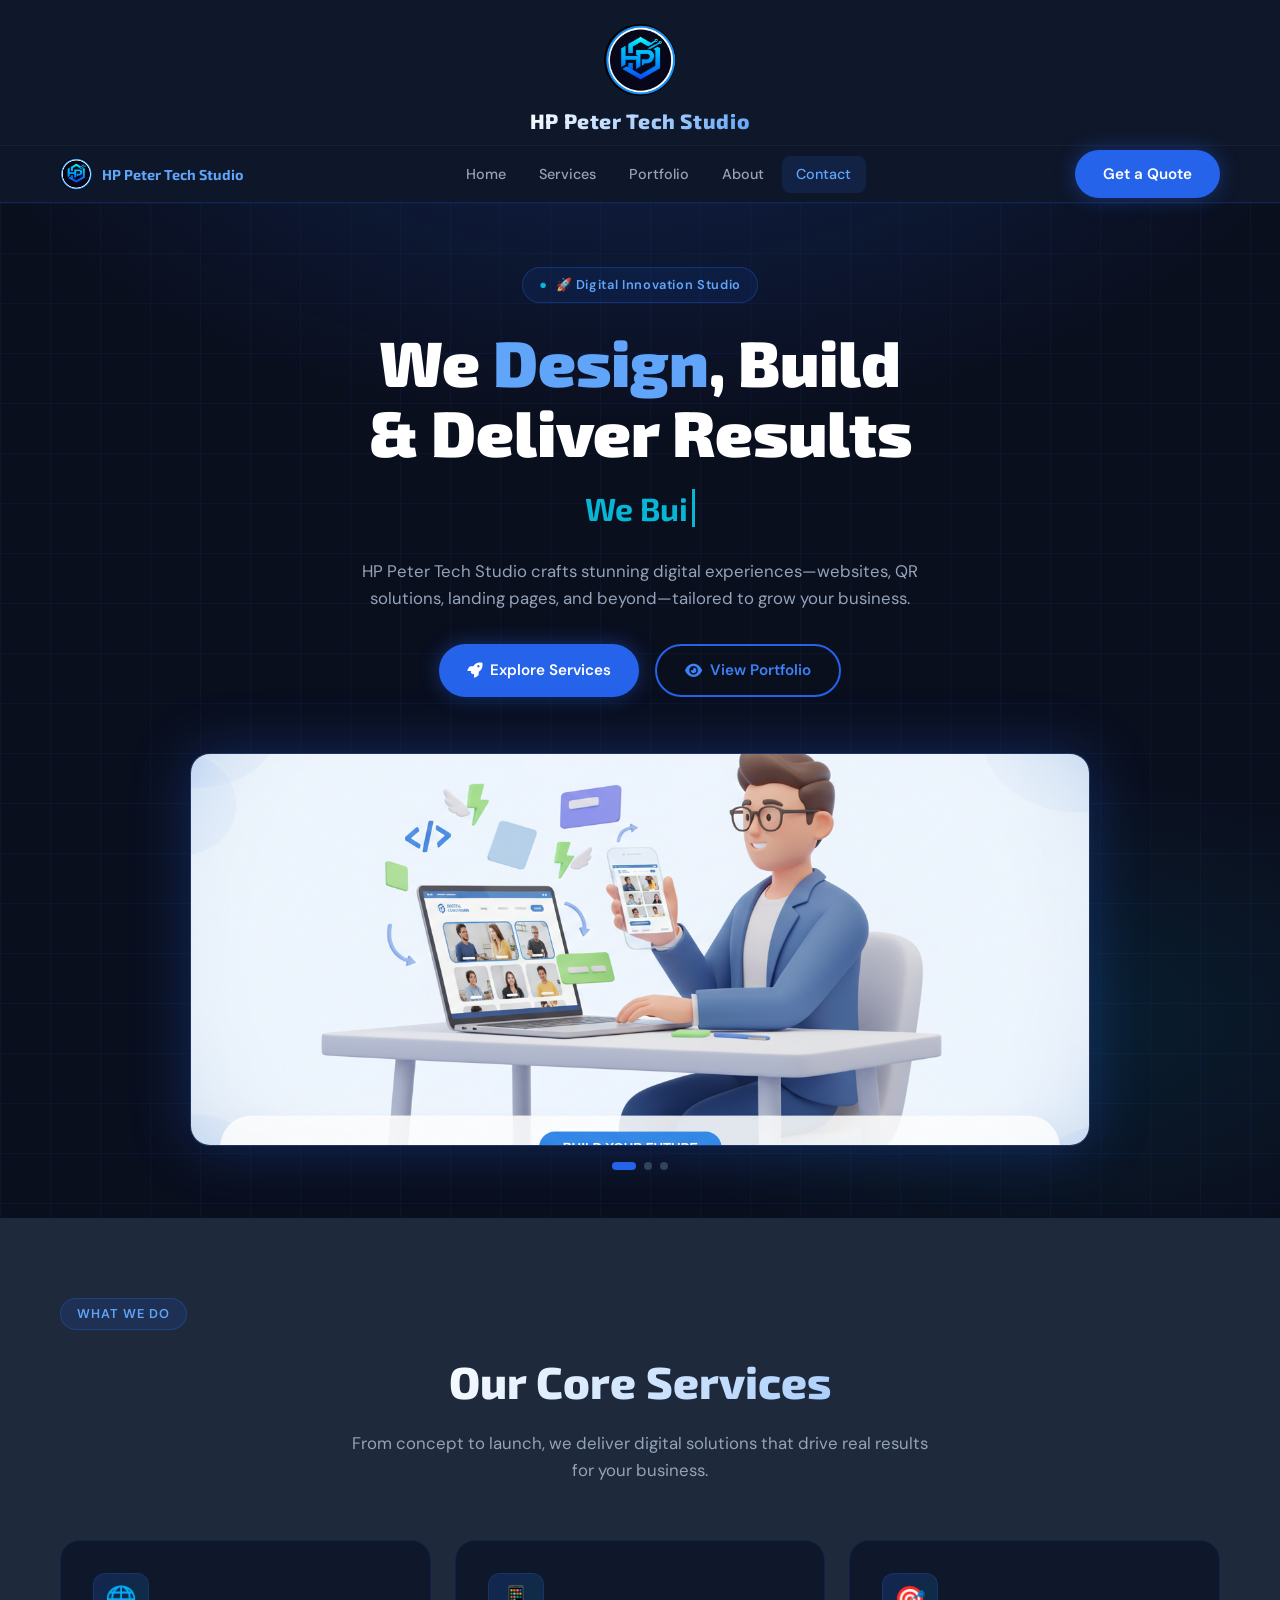
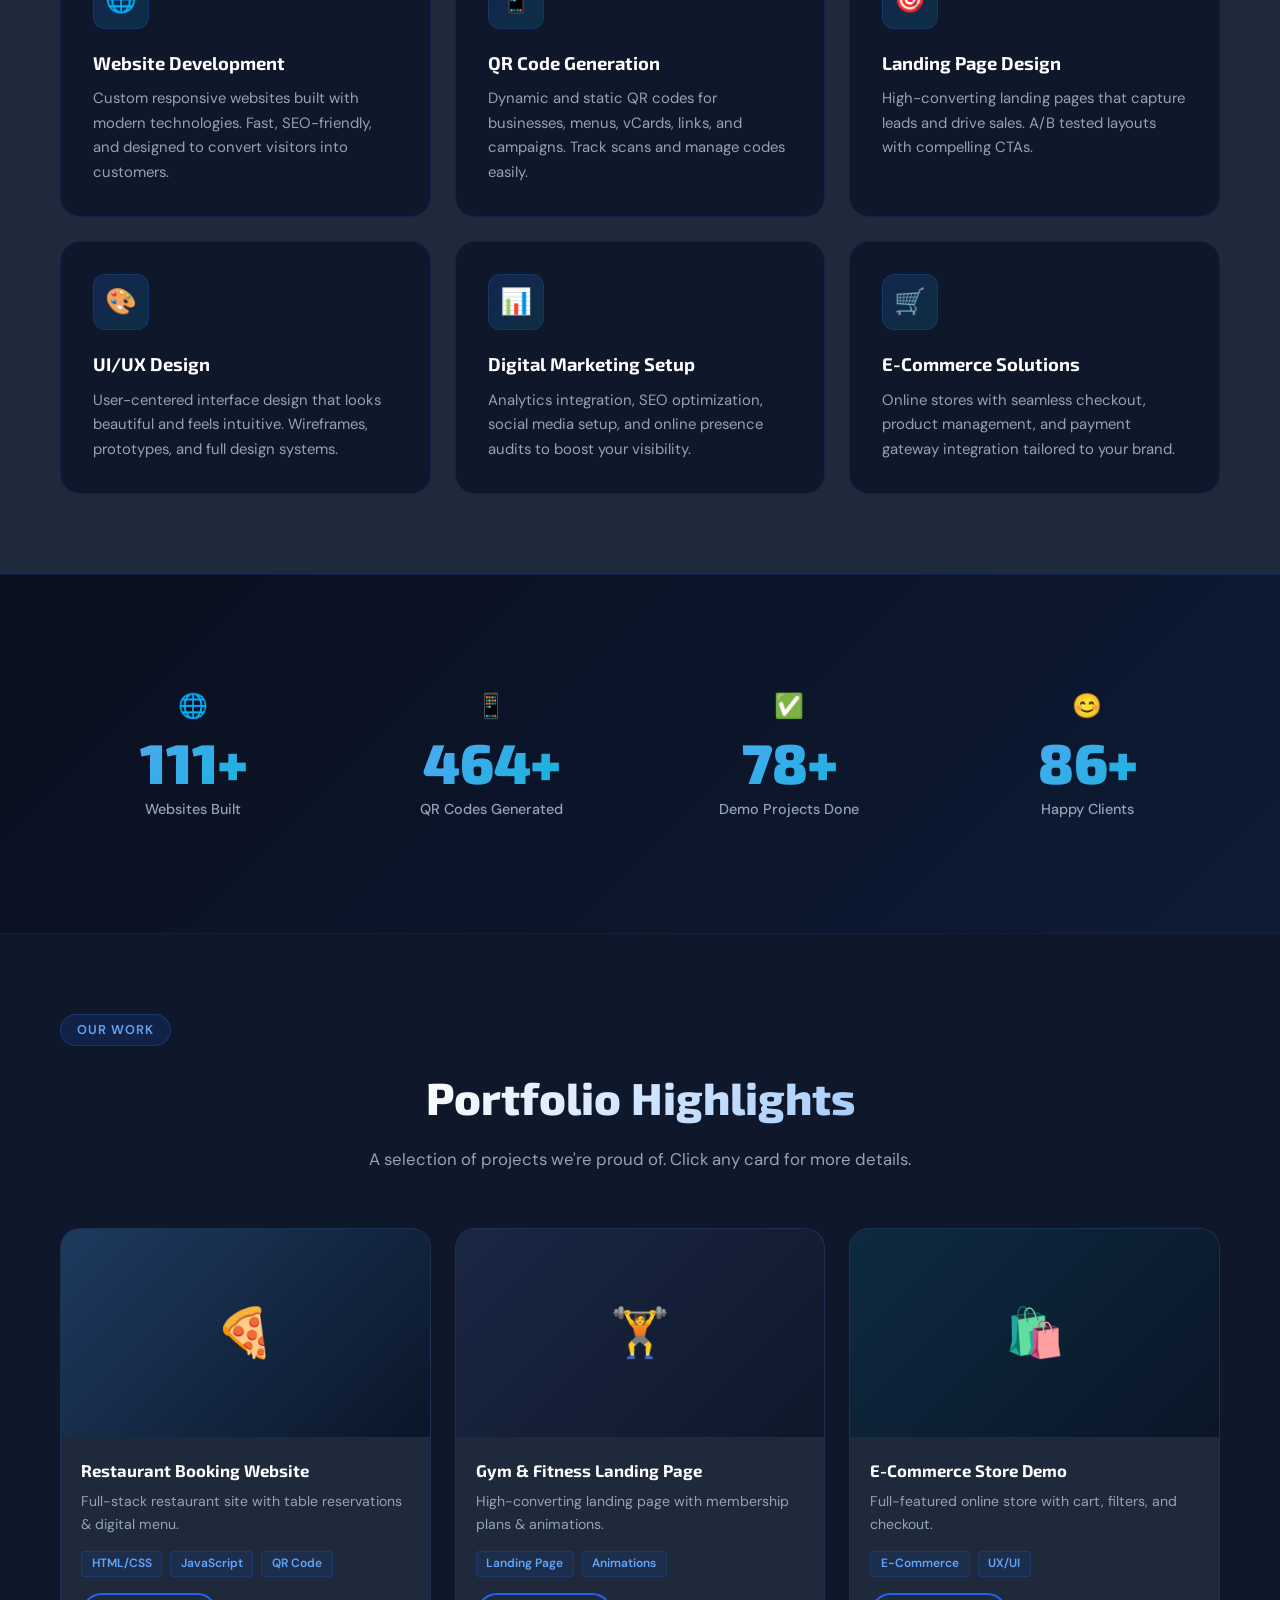
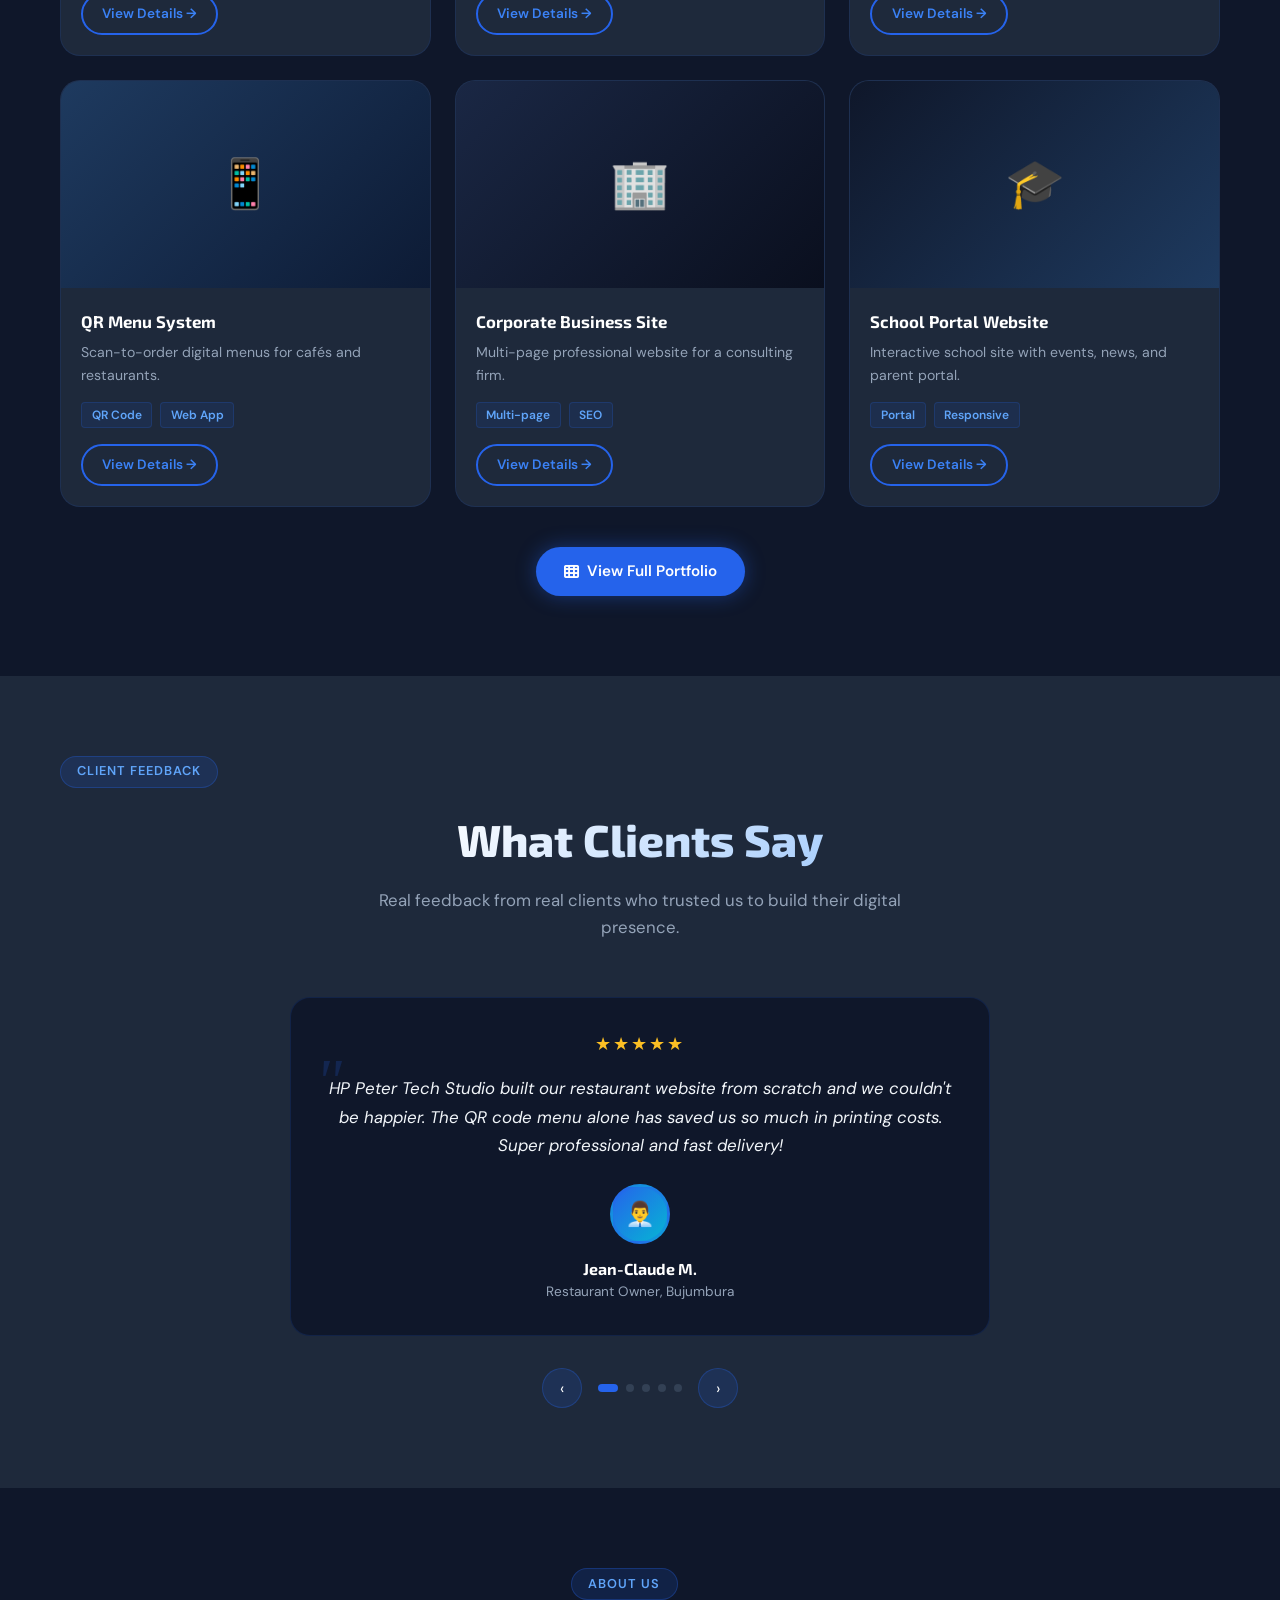
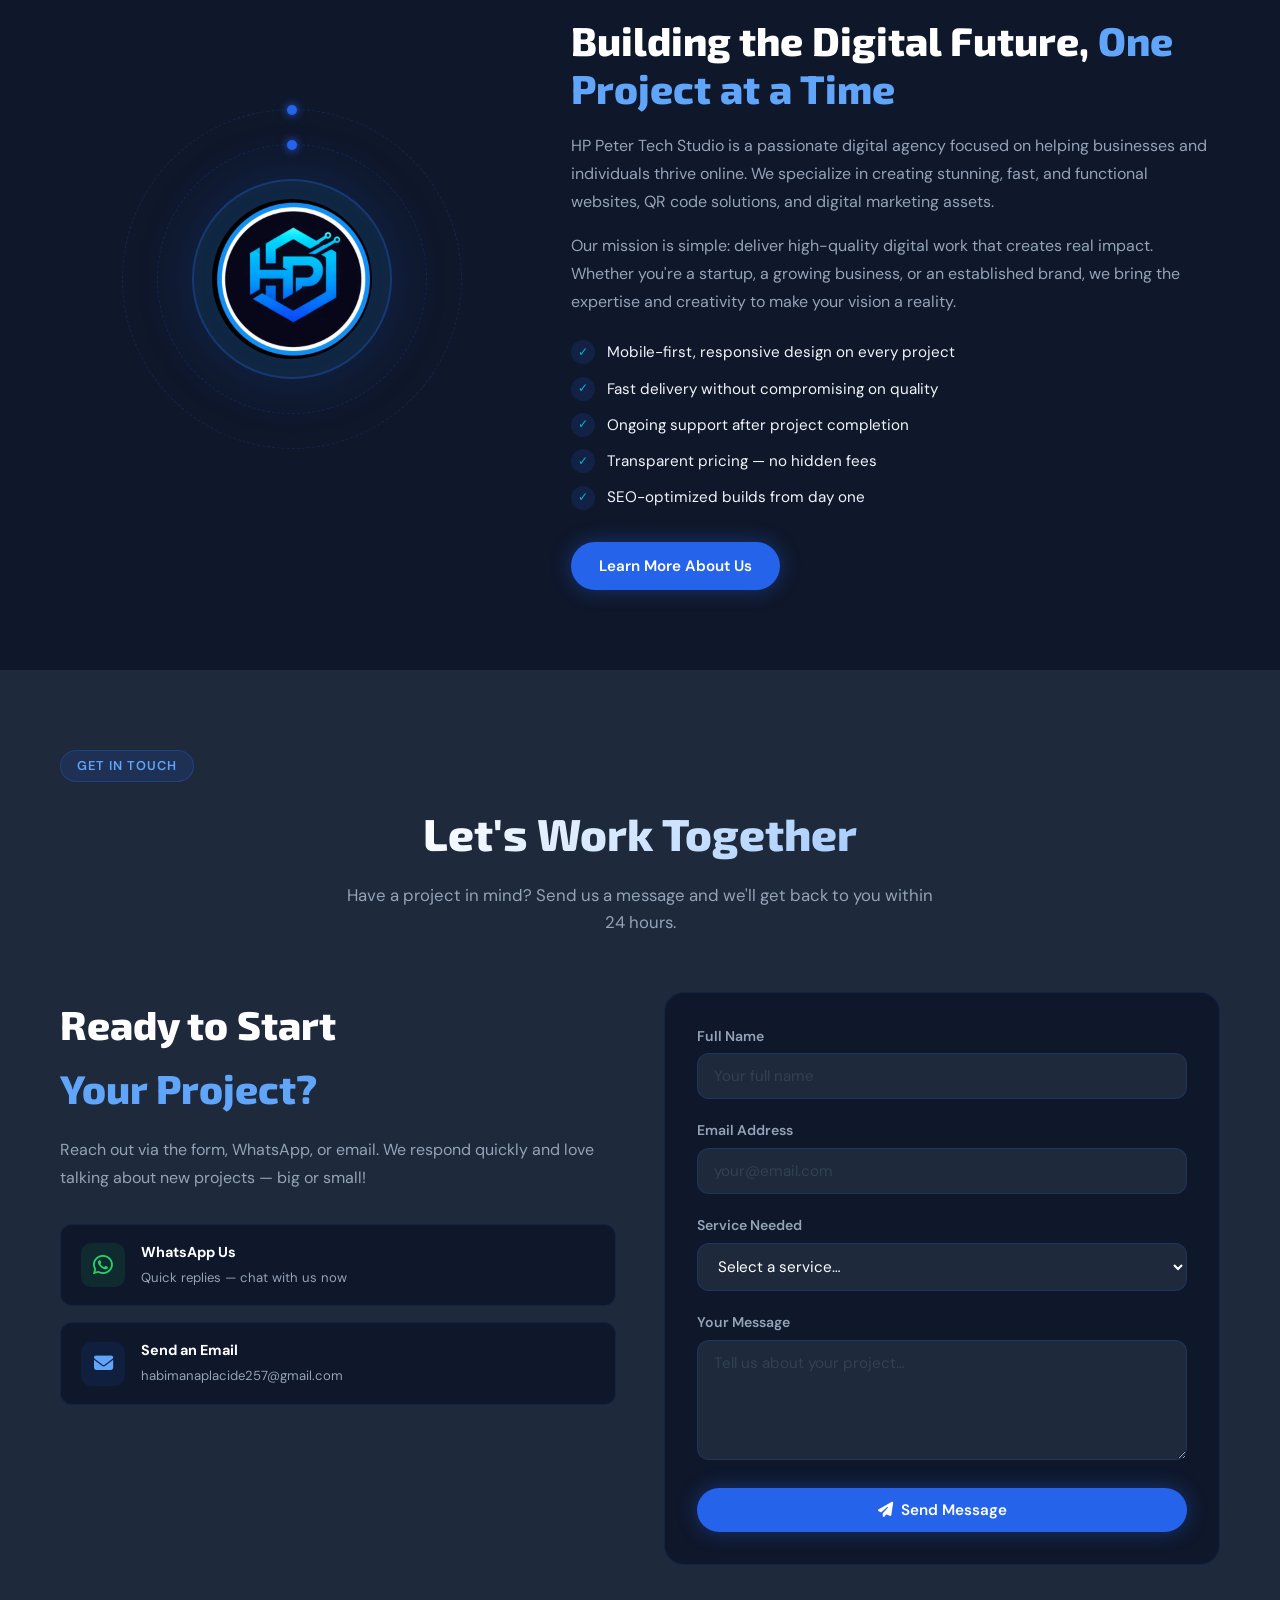
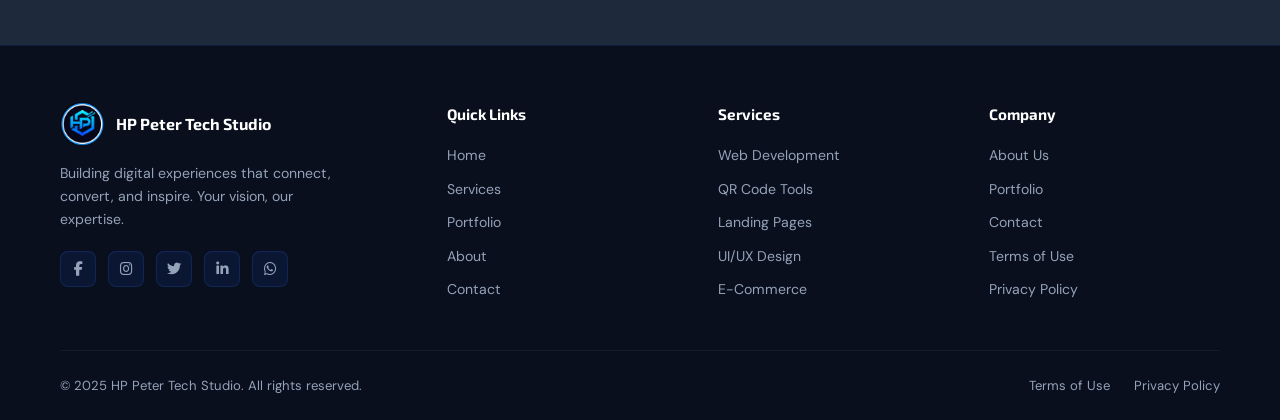
==== commit 4769ded7: "Change contact number" ====
--- a/index.html
+++ b/index.html
@@ -505,7 +505,7 @@
           <a href="#" class="social-icon" aria-label="Instagram"><i class="fab fa-instagram"></i></a>
           <a href="#" class="social-icon" aria-label="Twitter"><i class="fab fa-twitter"></i></a>
           <a href="https://www.linkedin.com/in/placide-habimana-944597352/" class="social-icon" aria-label="LinkedIn"><i class="fab fa-linkedin-in"></i></a>
-          <a href="https://wa.me/25777544572" class="social-icon" aria-label="WhatsApp"><i class="fab fa-whatsapp"></i></a>
+          <a href="https://wa.me/25768857061" class="social-icon" aria-label="WhatsApp"><i class="fab fa-whatsapp"></i></a>
         </div>
       </div>
       <div class="footer-col">
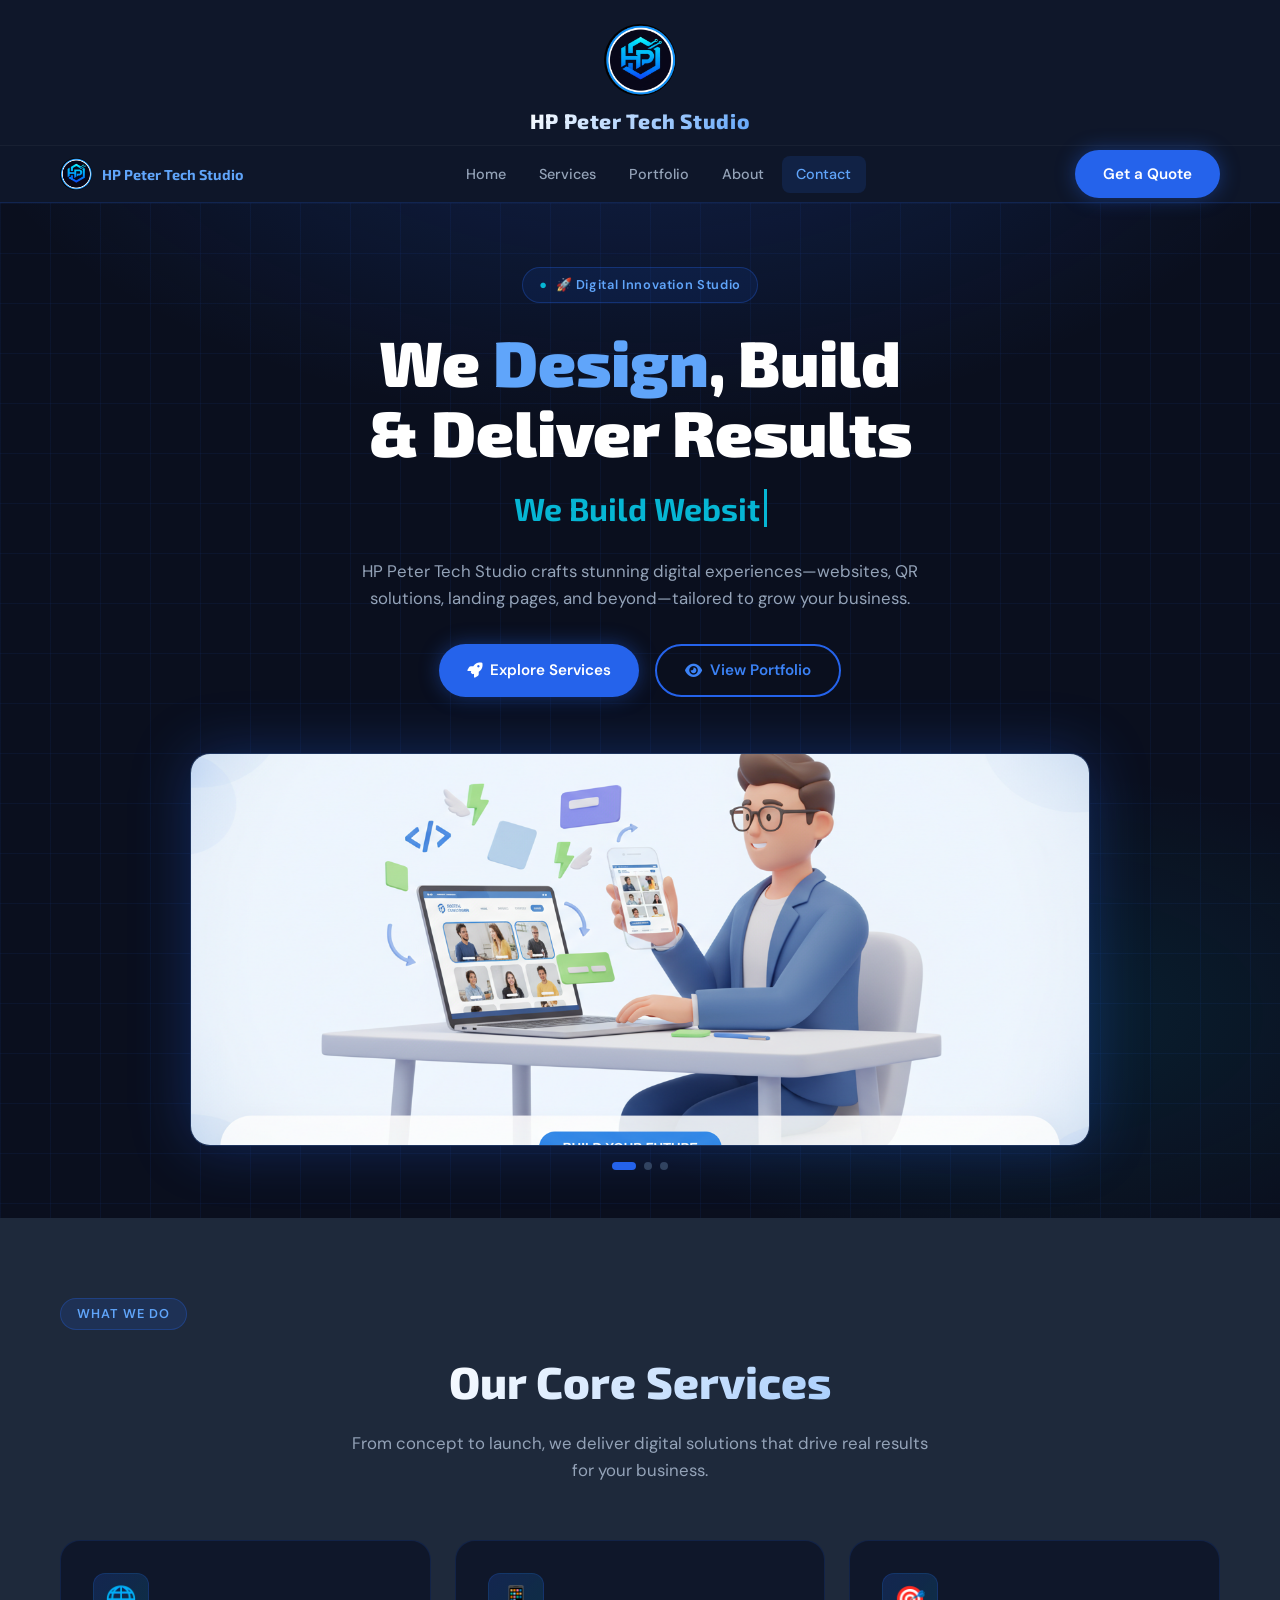
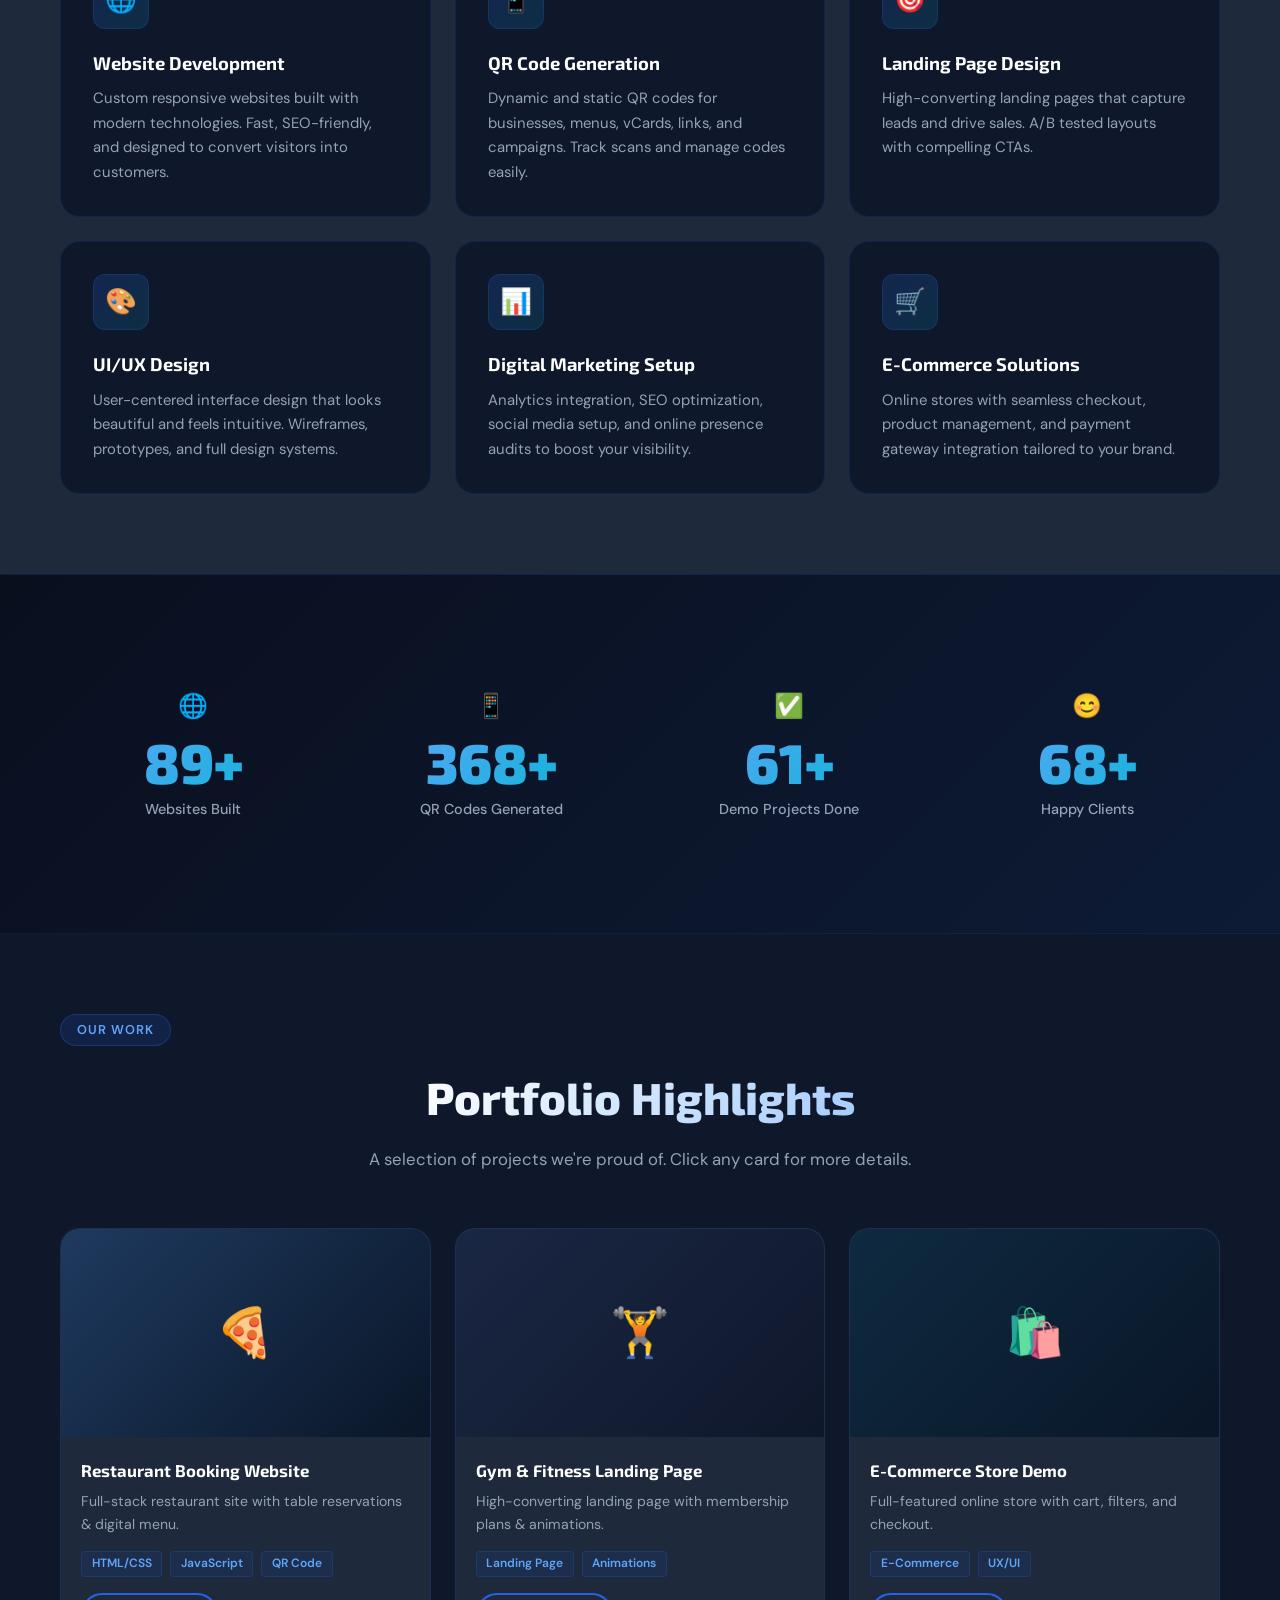
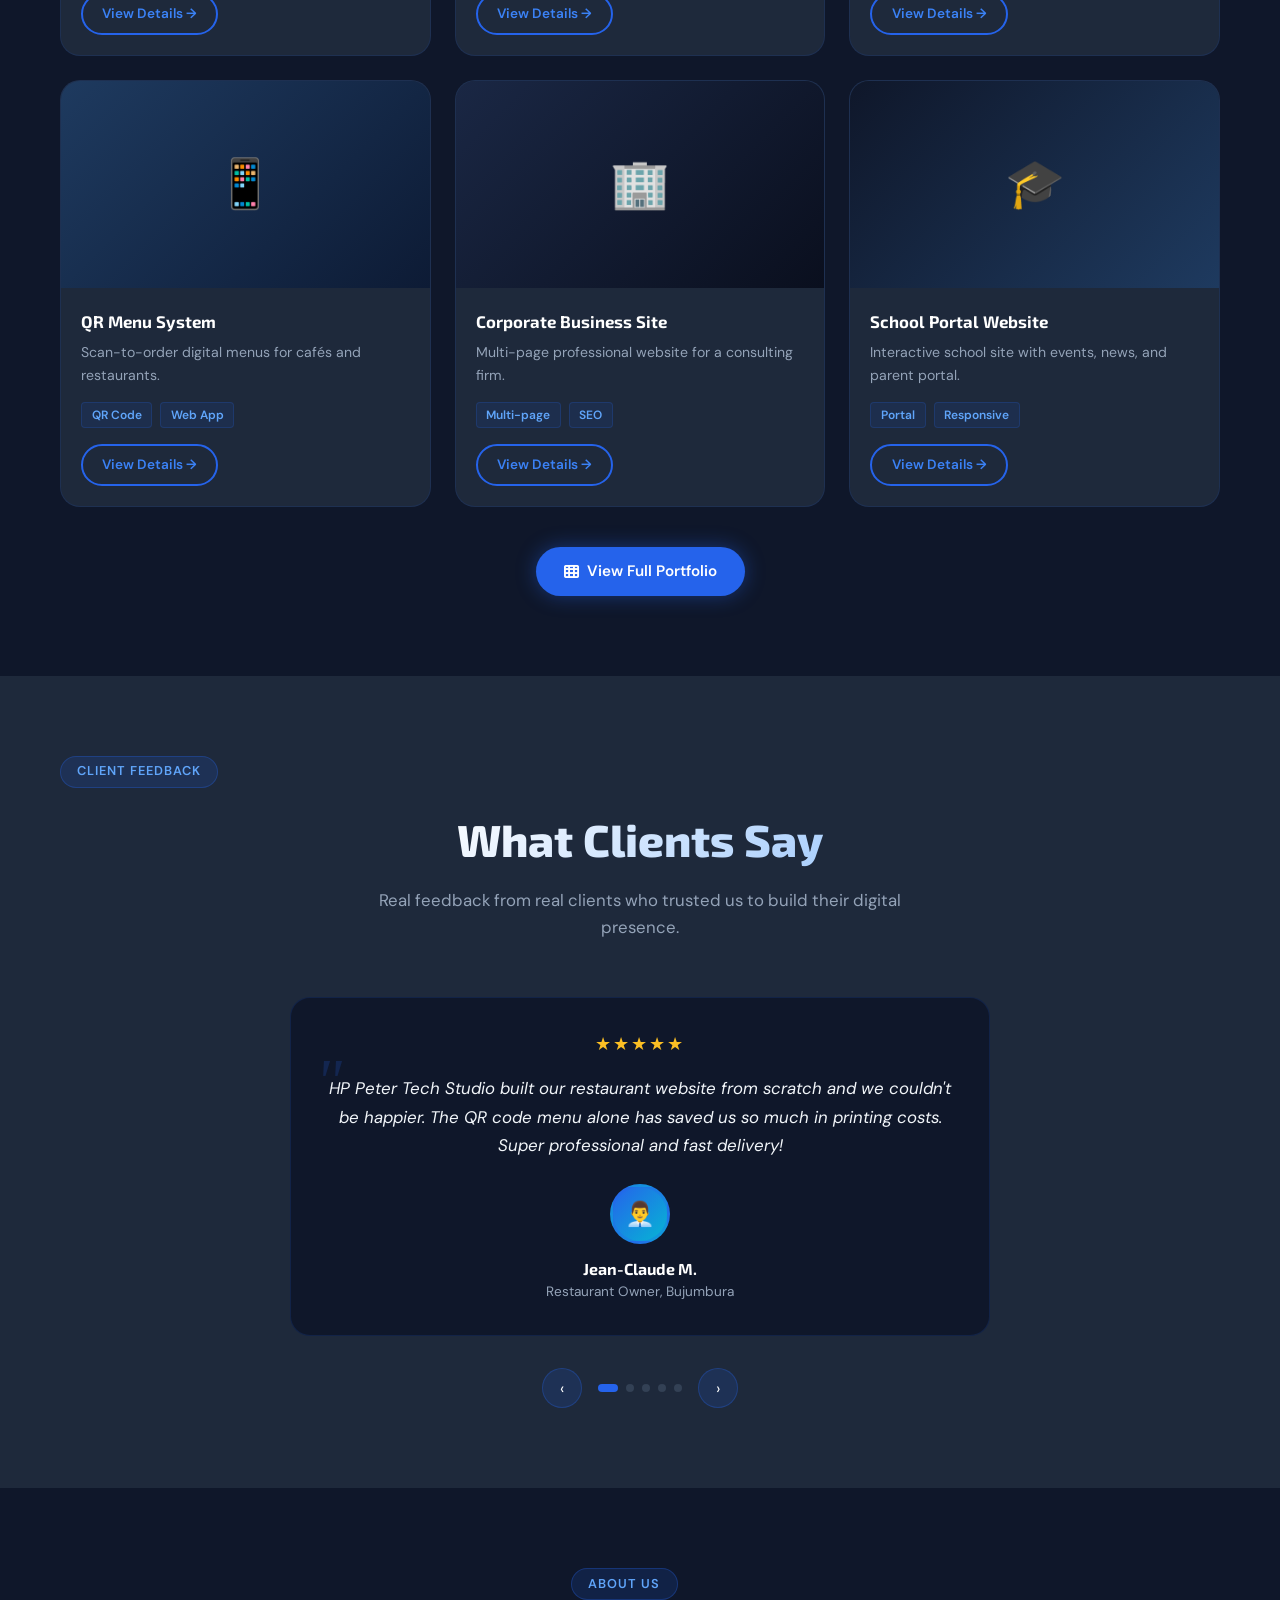
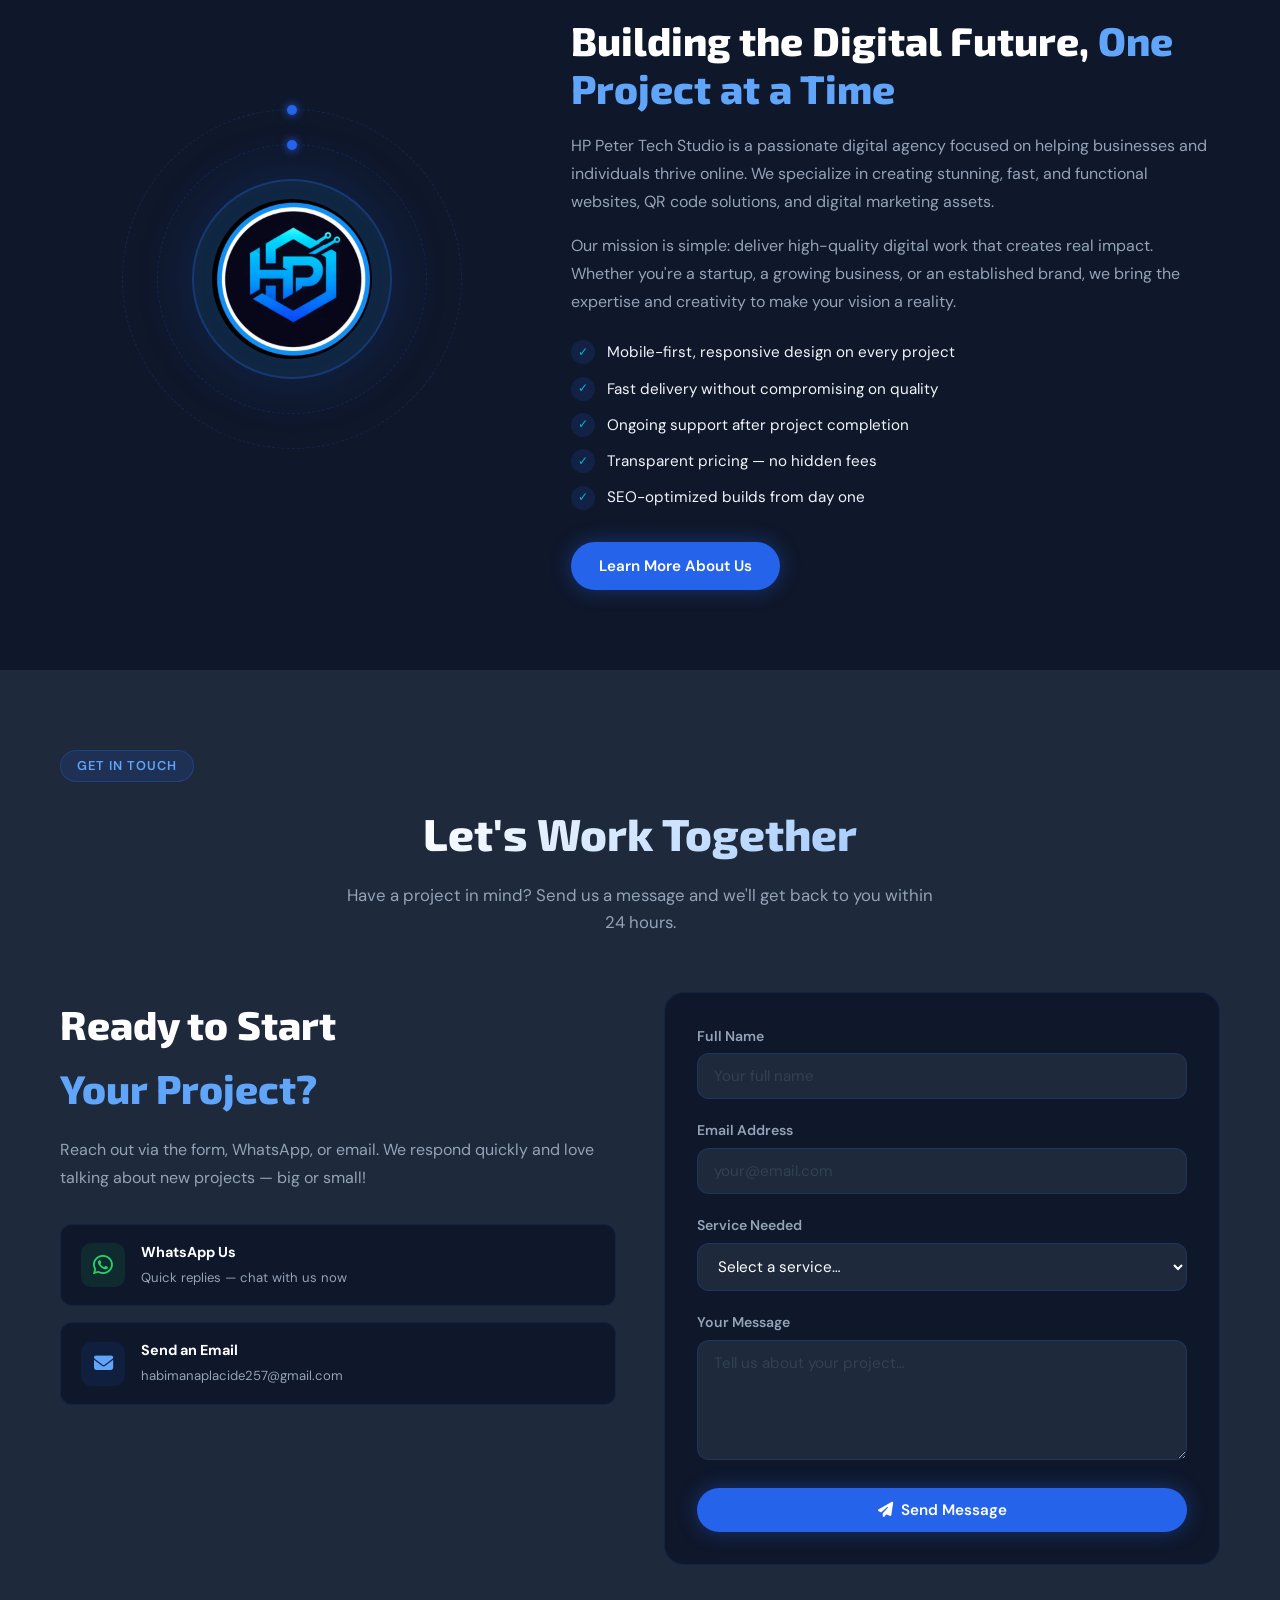
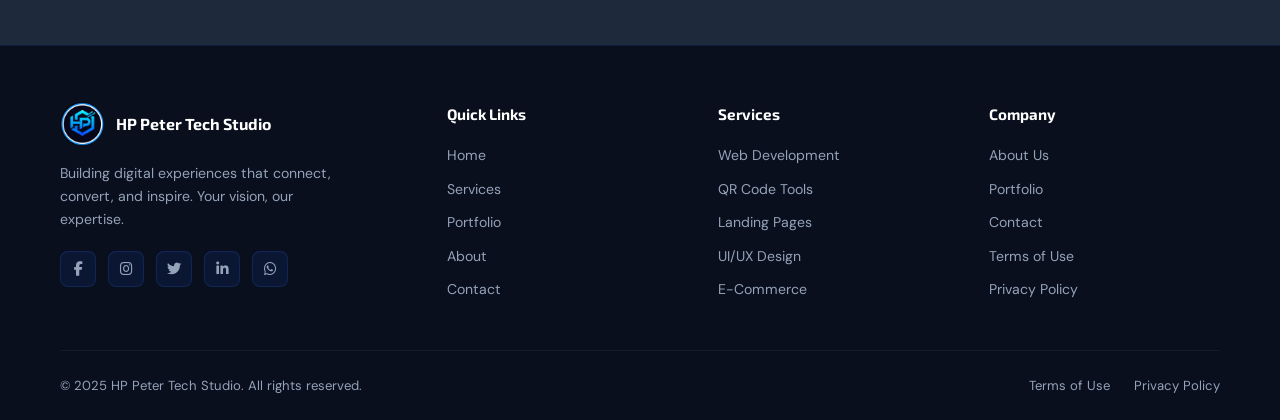
==== commit bcfe4374: "change contact number" ====
--- a/index.html
+++ b/index.html
@@ -423,7 +423,7 @@
         <h2>Ready to Start<br /><span style="color:var(--blue-glow)">Your Project?</span></h2>
         <p>Reach out via the form, WhatsApp, or email. We respond quickly and love talking about new projects — big or small!</p>
         <div class="contact-channels">
-          <a href="https://wa.me/25777544572?text=Hello%20HP%20Peter%20Tech%20Studio%2C%20I%20need%20a%20website" class="contact-channel" target="_blank" rel="noopener">
+          <a href="https://wa.me/25768857061?text=Hello%20HP%20Peter%20Tech%20Studio%2C%20I%20need%20a%20website" class="contact-channel" target="_blank" rel="noopener">
             <div class="channel-icon wa"><i class="fab fa-whatsapp" style="color:#25d366;font-size:1.4rem"></i></div>
             <div class="channel-text">
               <strong>WhatsApp Us</strong>
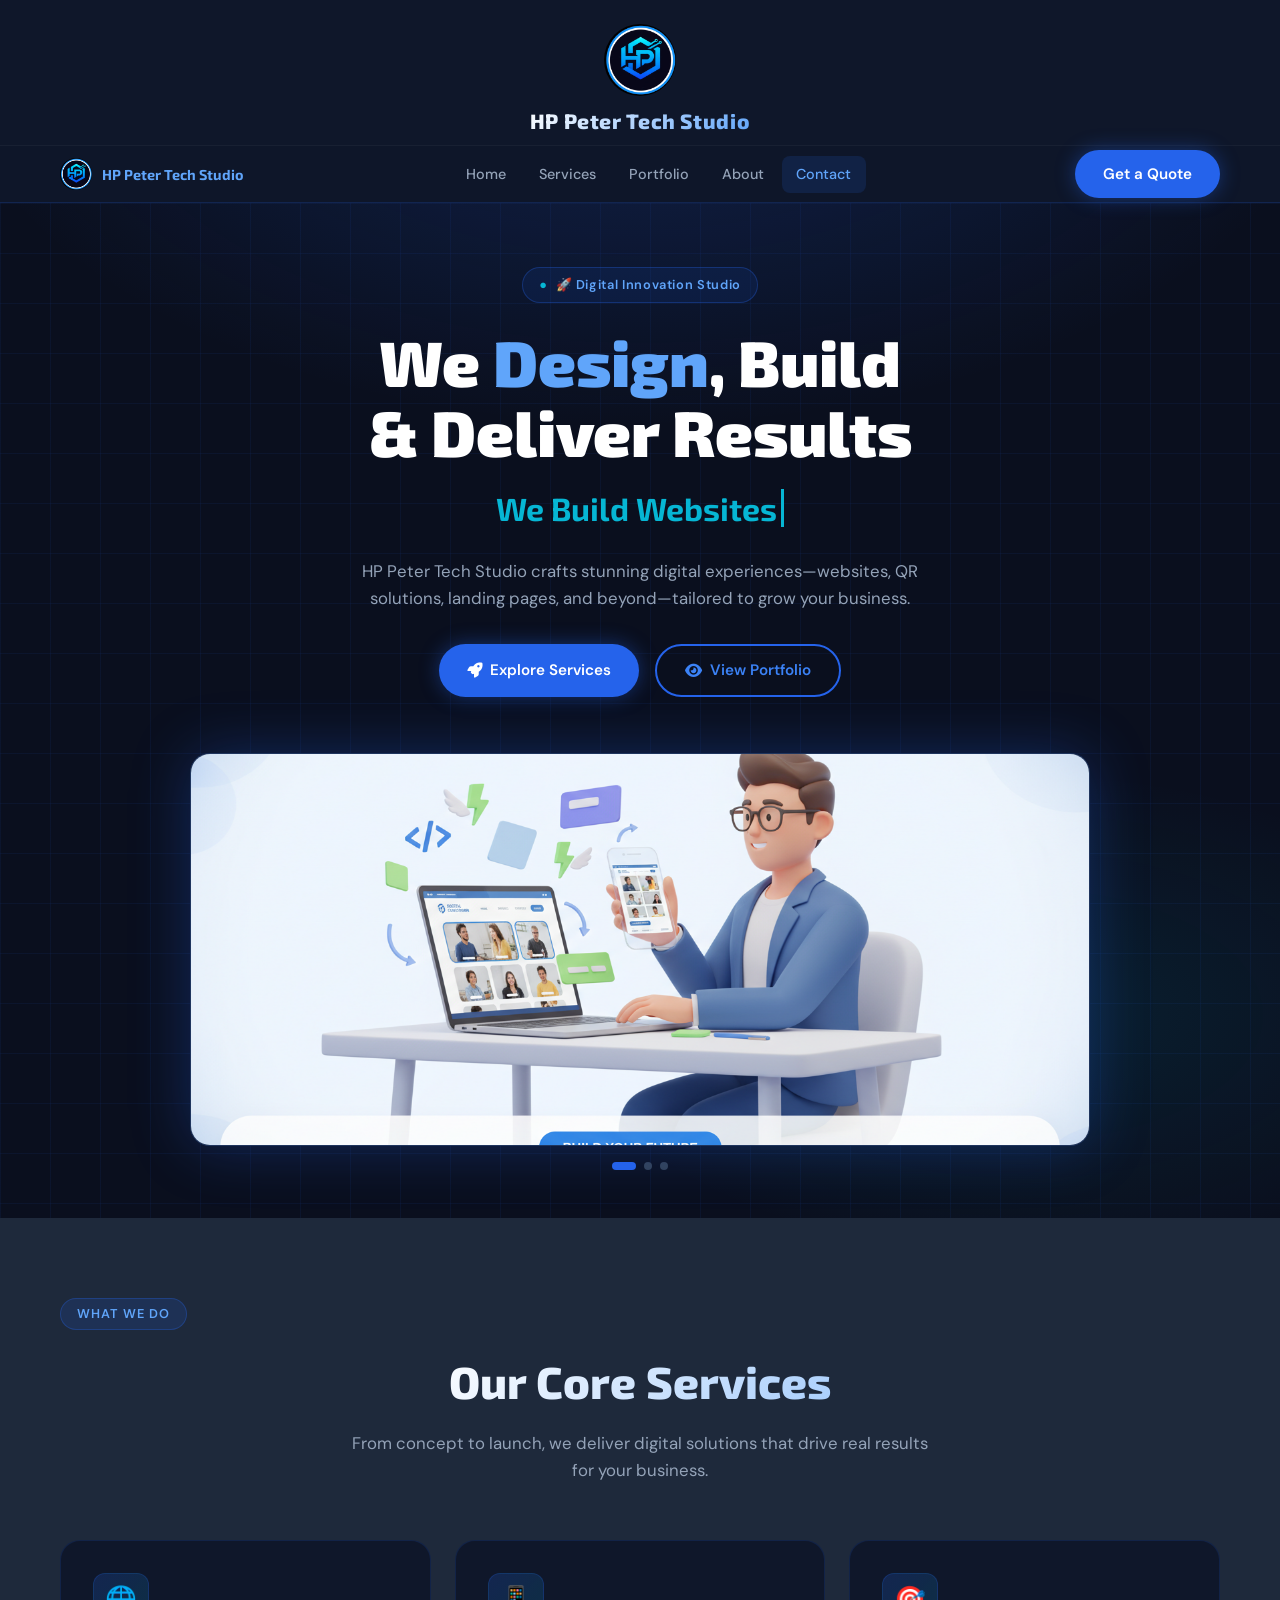
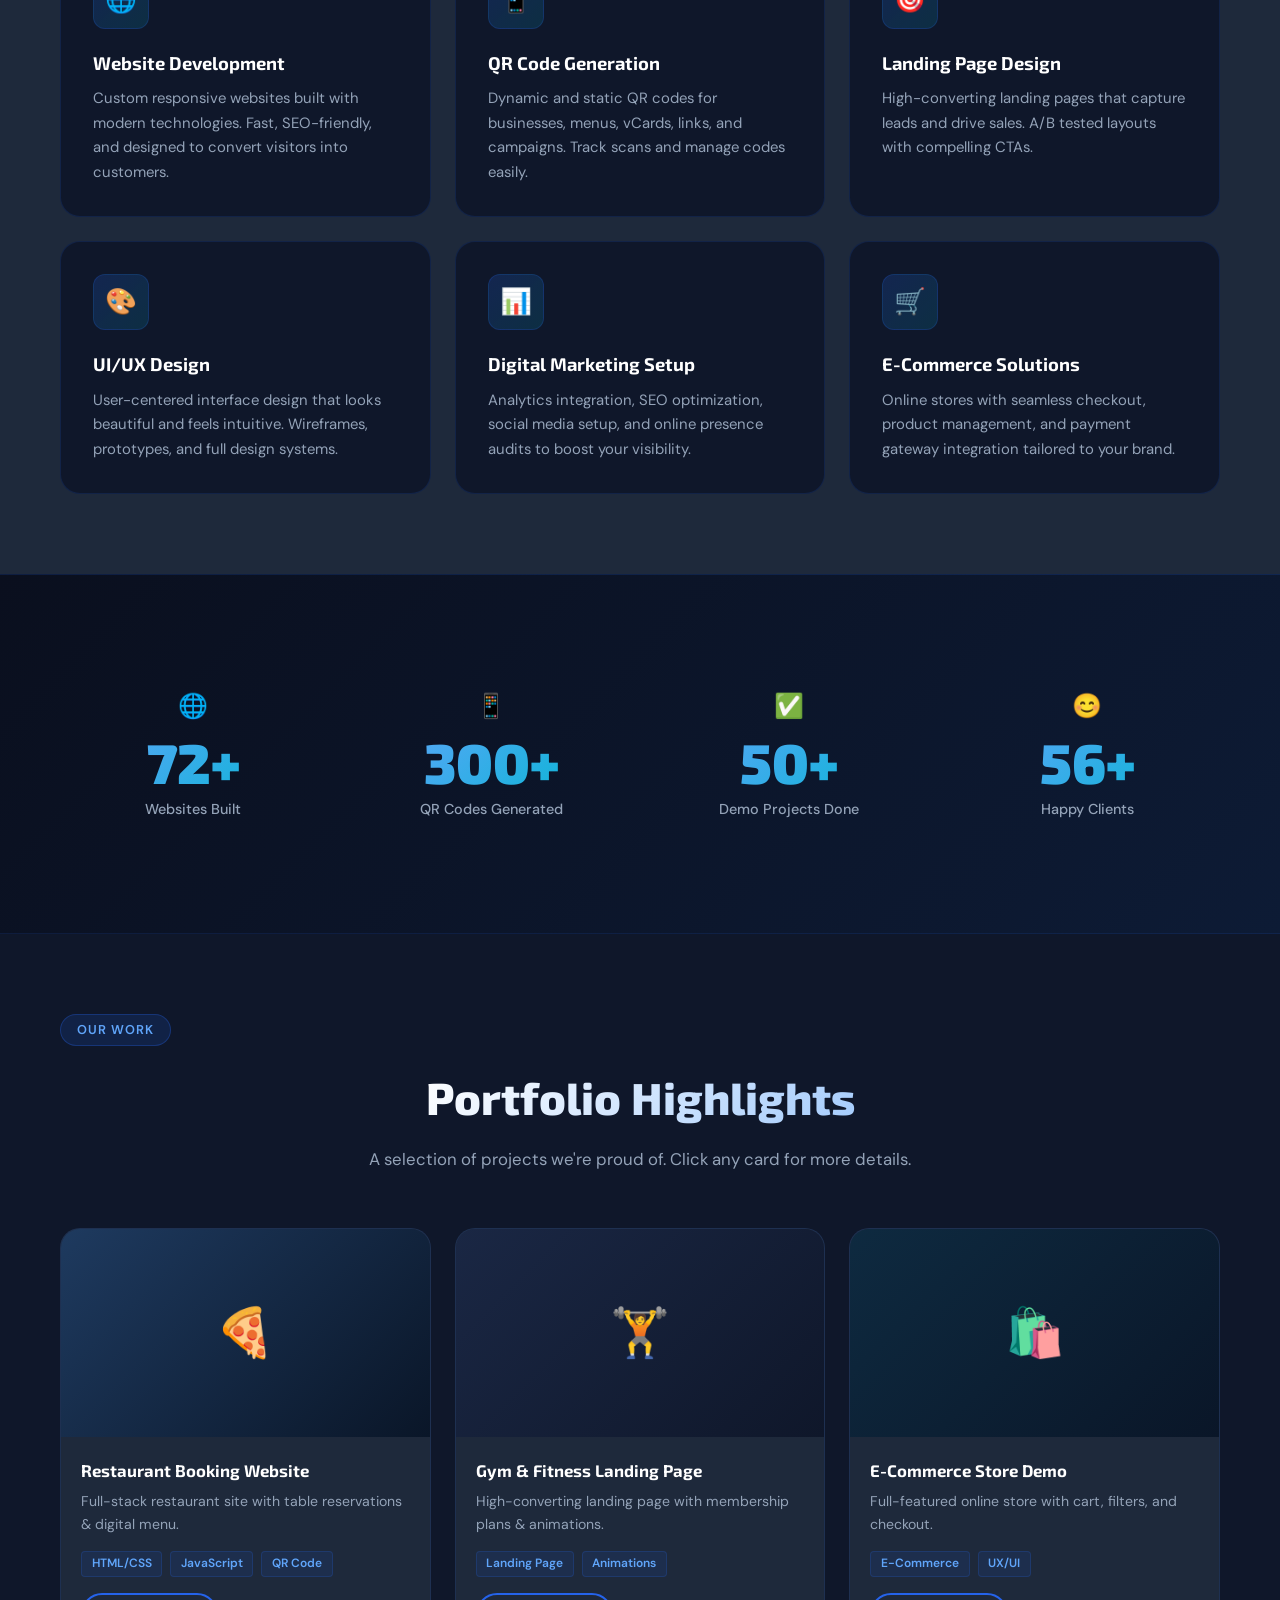
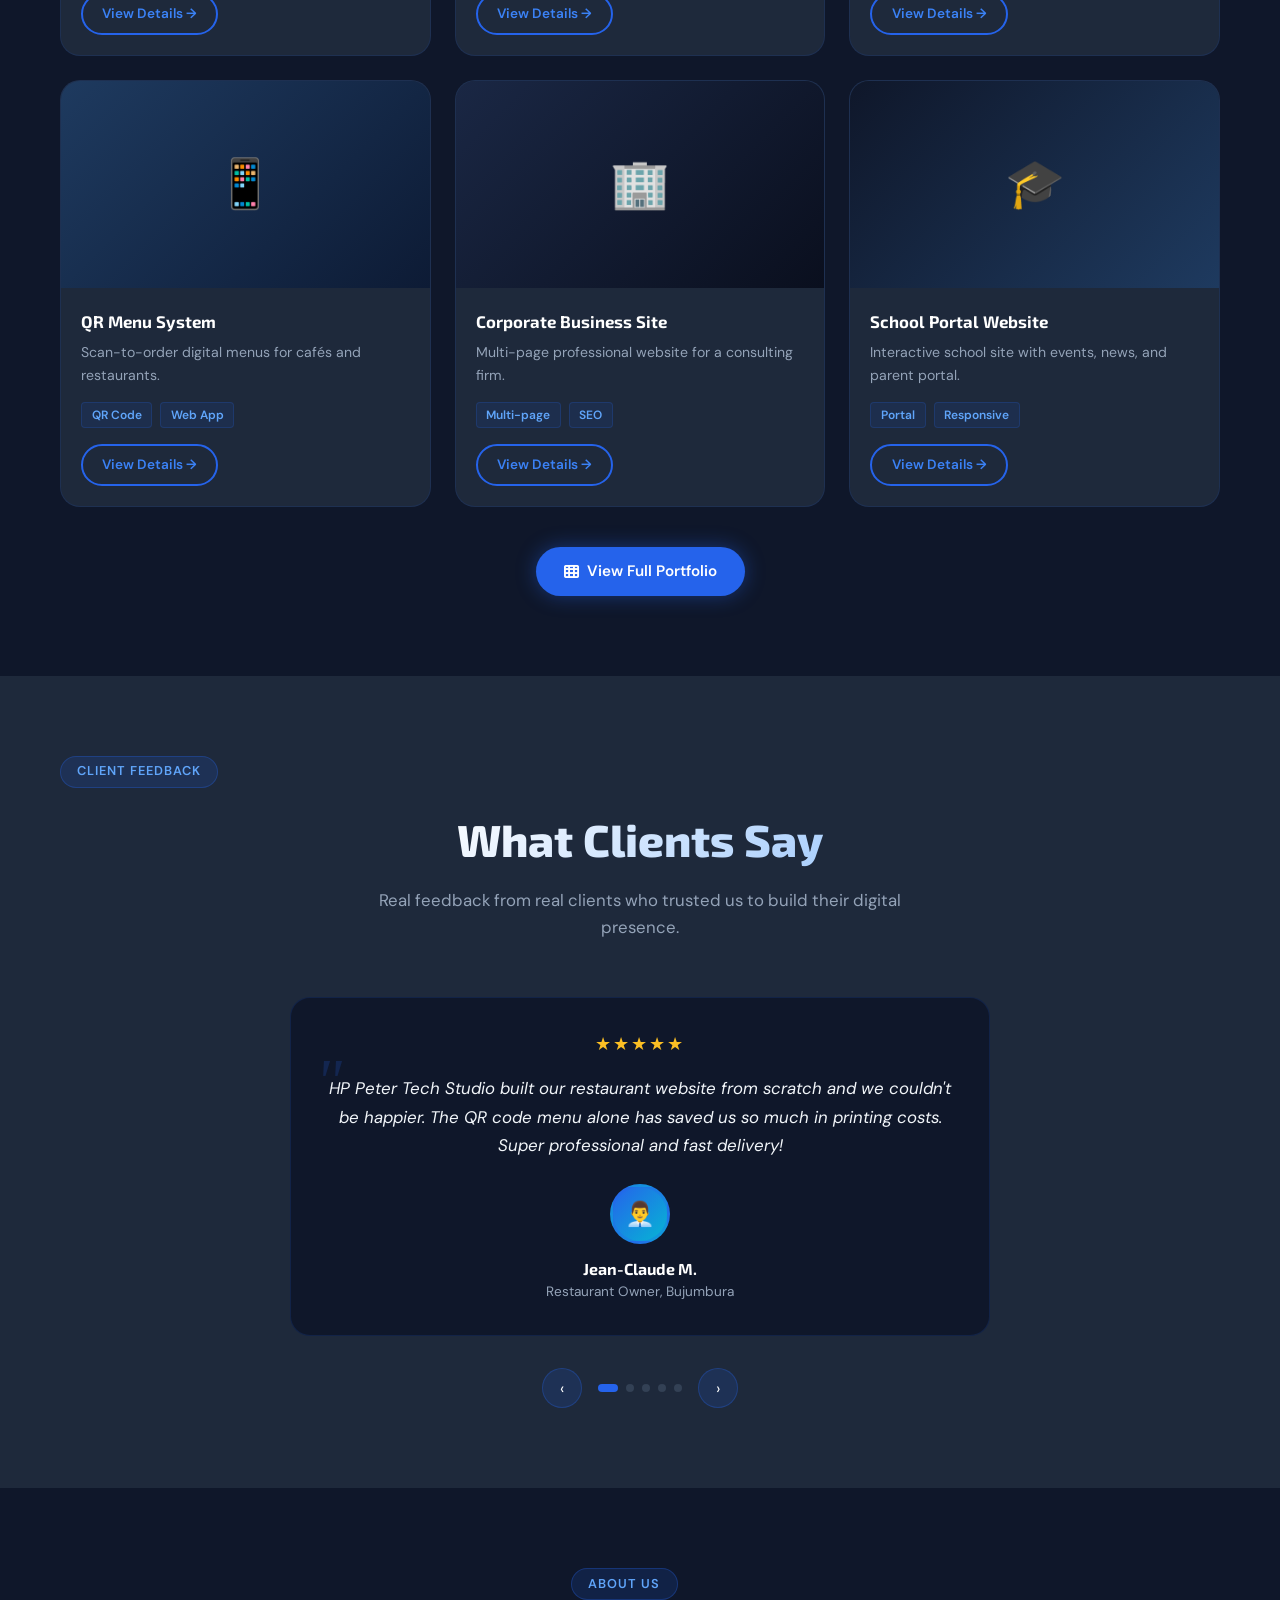
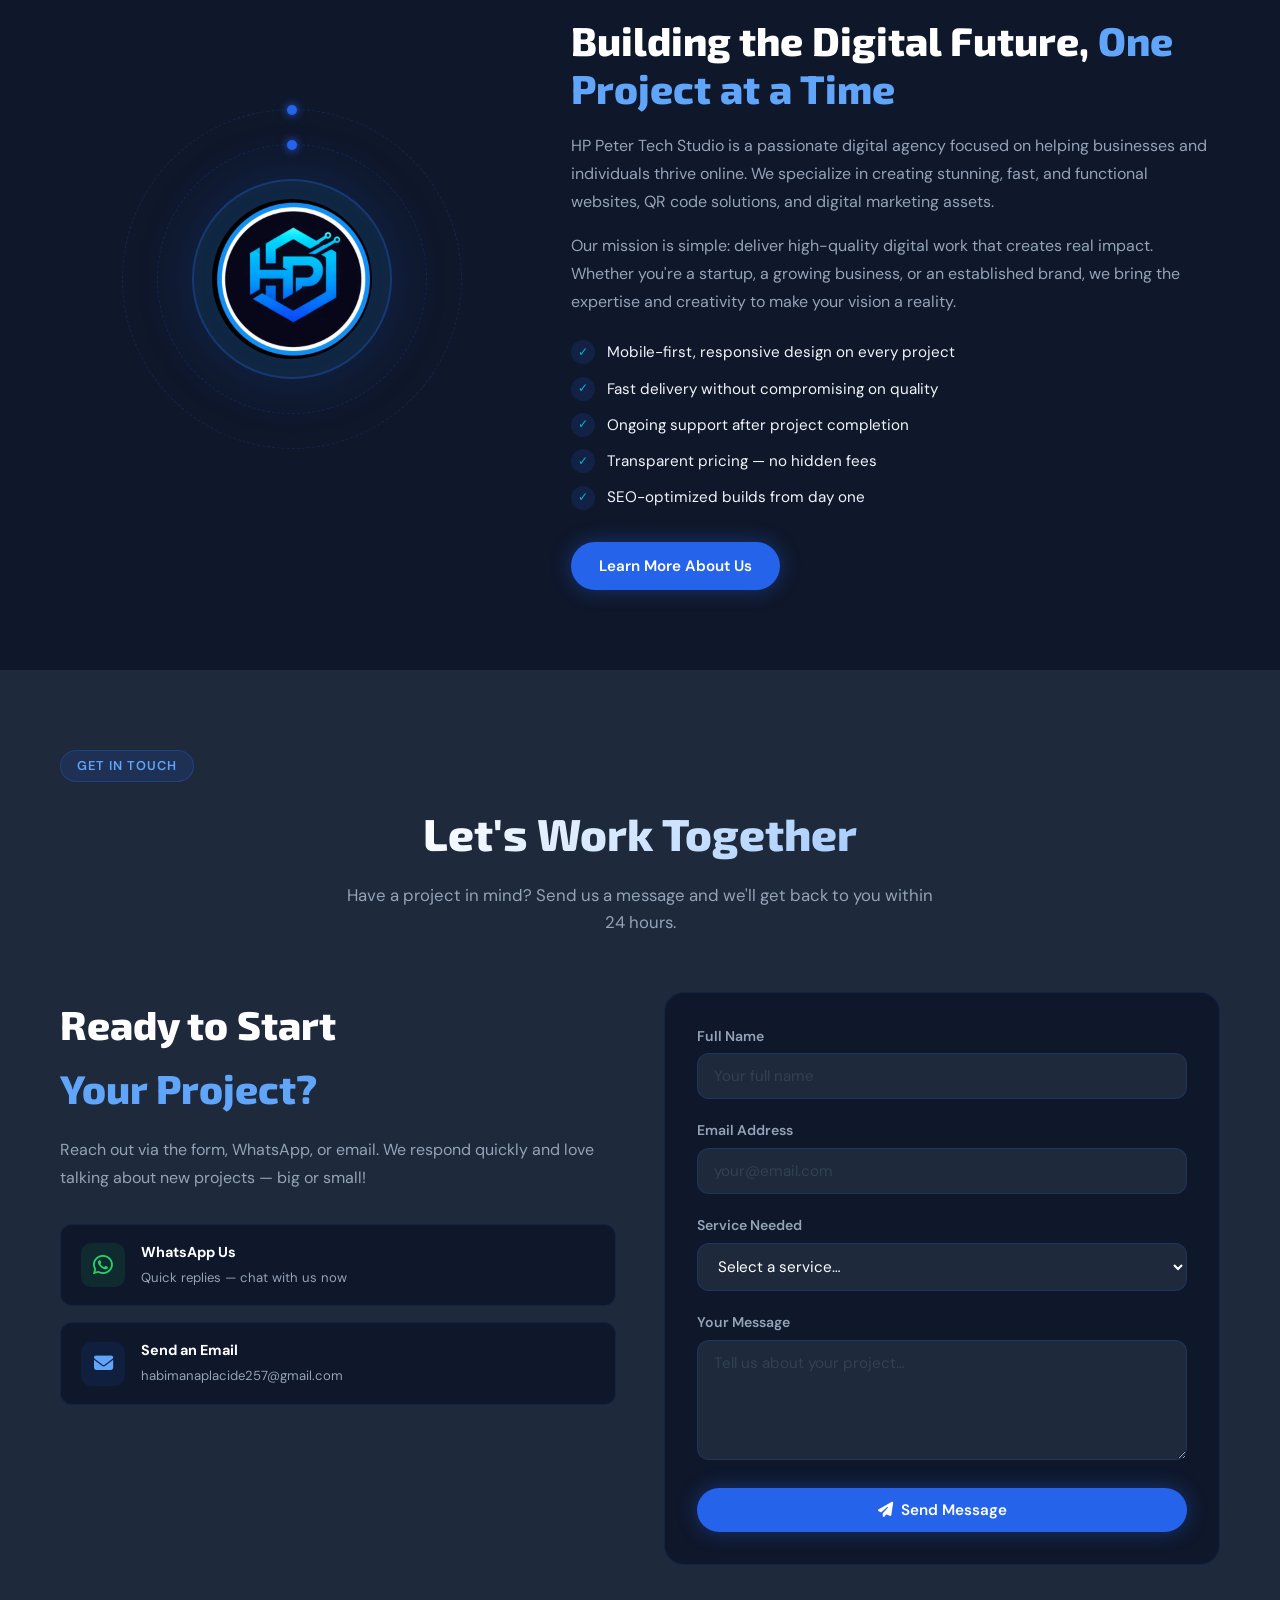
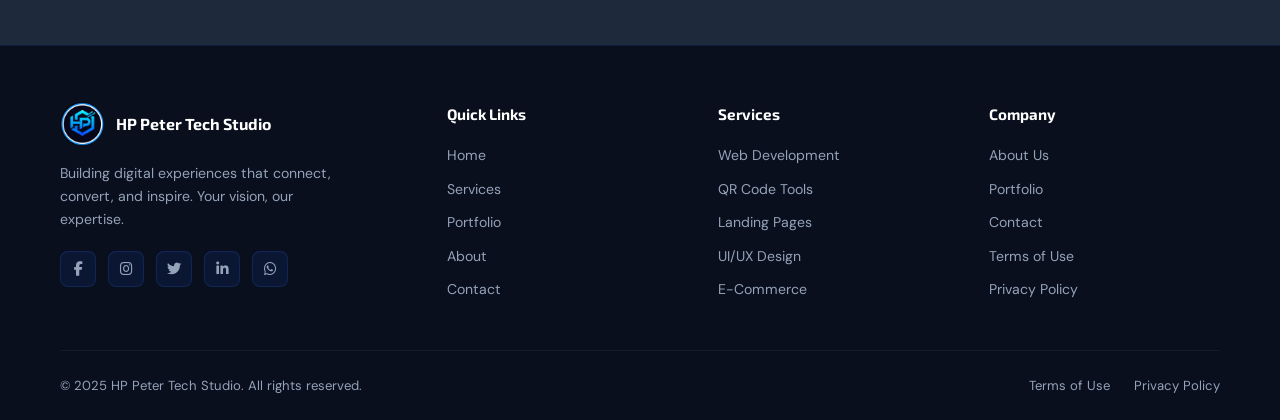
==== commit 3207df2b: "Update WhatsApp link text for project discussion" ====
--- a/index.html
+++ b/index.html
@@ -423,7 +423,7 @@
         <h2>Ready to Start<br /><span style="color:var(--blue-glow)">Your Project?</span></h2>
         <p>Reach out via the form, WhatsApp, or email. We respond quickly and love talking about new projects — big or small!</p>
         <div class="contact-channels">
-          <a href="https://wa.me/25768857061?text=Hello%20HP%20Peter%20Tech%20Studio%2C%20I%20need%20a%20website" class="contact-channel" target="_blank" rel="noopener">
+          <a href="https://wa.me/25768857061?text=Hello%20HP%20Peter%20Tech%20Studio,%20I%20would%20like%20to%20discuss%20a%20project" class="contact-channel" target="_blank" rel="noopener">
             <div class="channel-icon wa"><i class="fab fa-whatsapp" style="color:#25d366;font-size:1.4rem"></i></div>
             <div class="channel-text">
               <strong>WhatsApp Us</strong>
